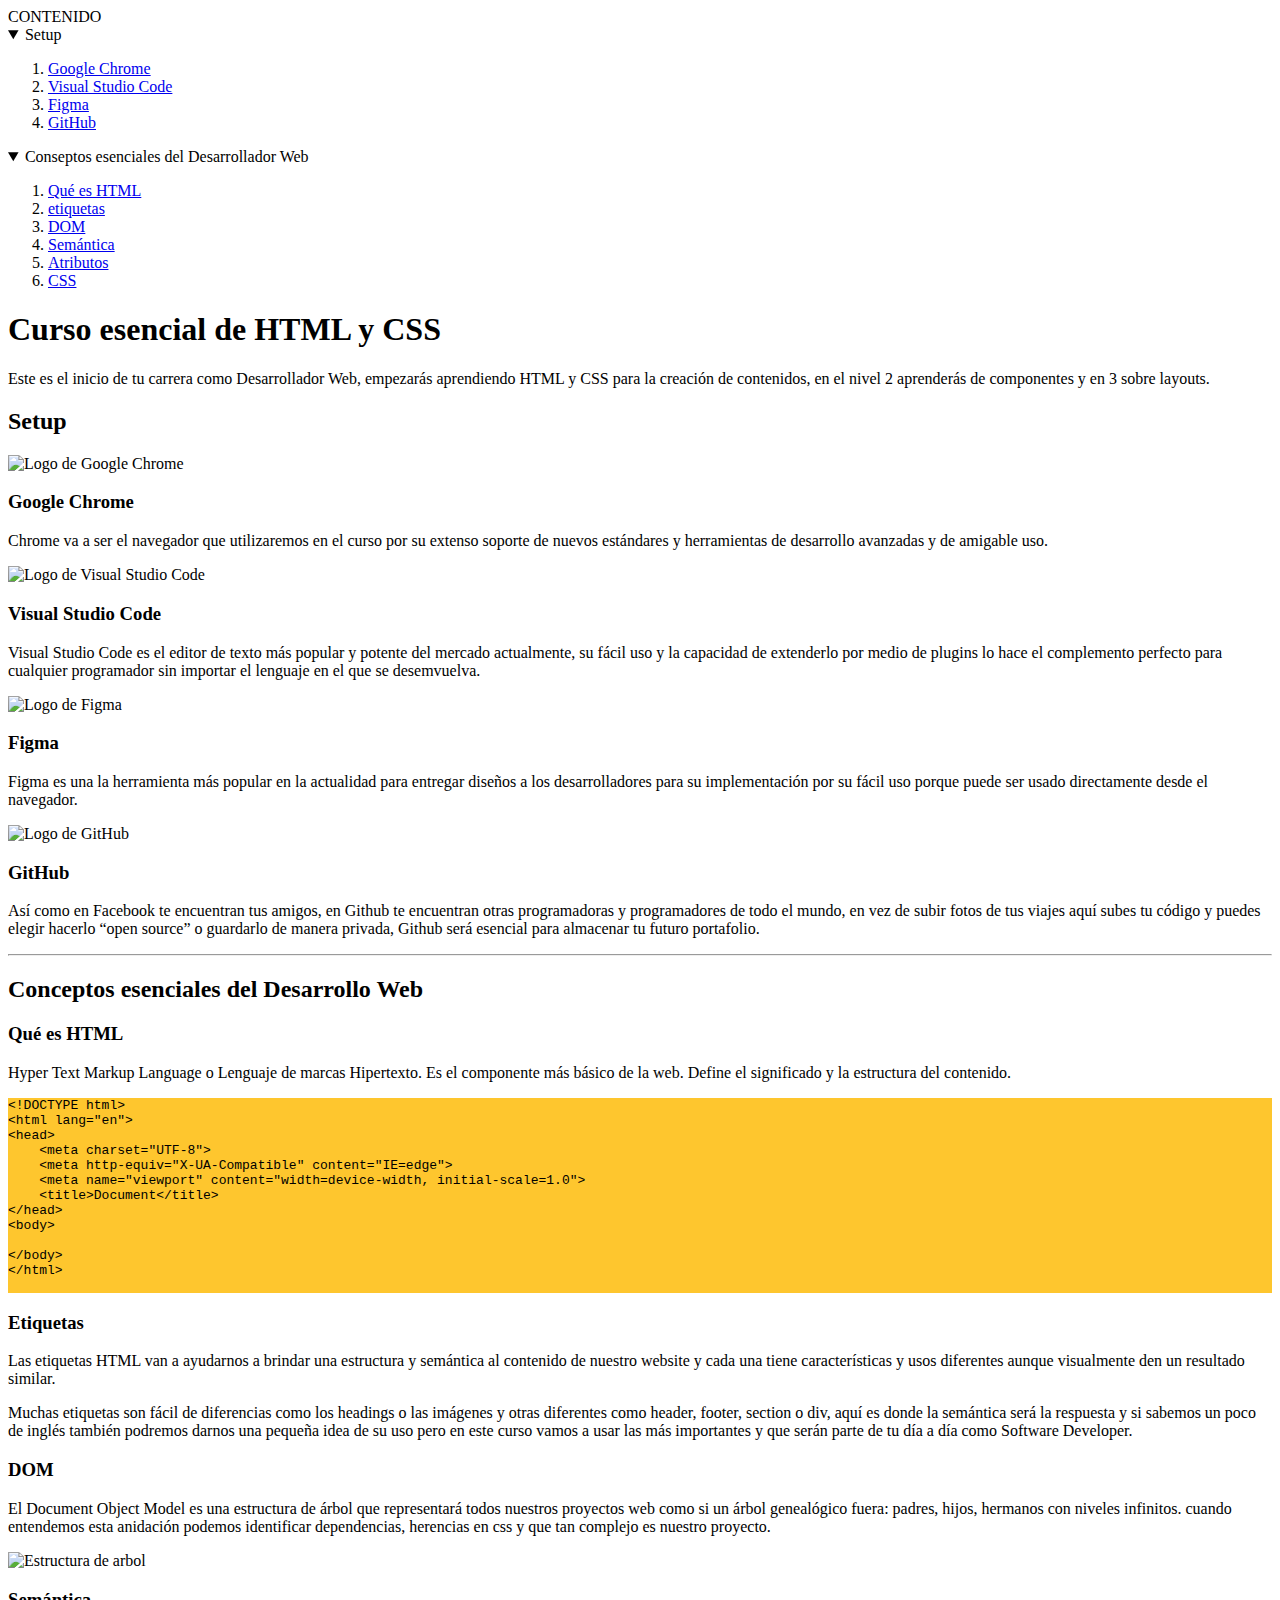
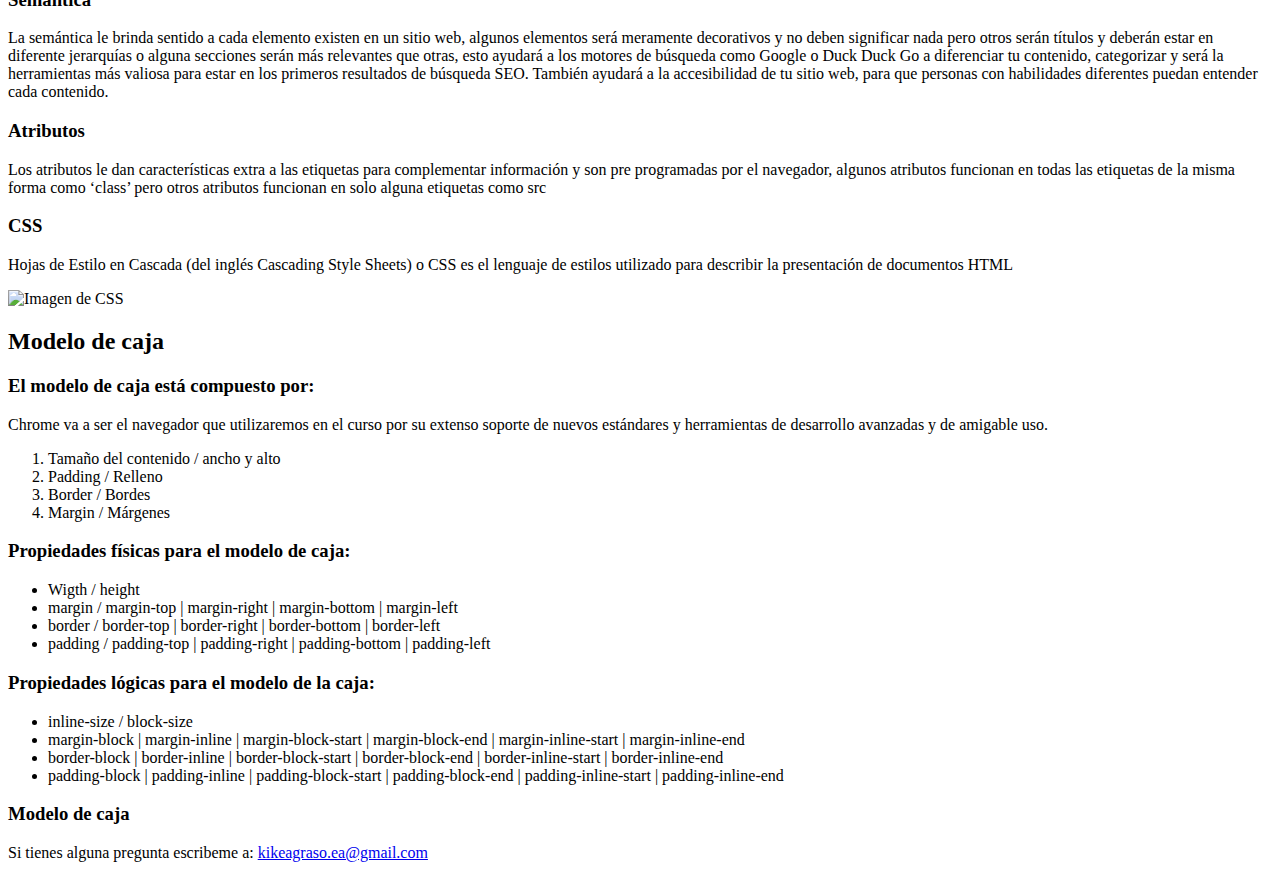
==== index.html @ dd9291ef "Add files via upload" ====
<!DOCTYPE html>
<html lang="es">
<head>
    <meta charset="UTF-8">
    <meta http-equiv="X-UA-Compatible" content="IE=edge">
    <meta name="viewport" content="width=device-width, initial-scale=1.0">
    <link rel="stylesheet" href="./css/styles.css">
    <title>Date con furia</title>
</head>
<body>
    <header>
        
        <nav>
            CONTENIDO
            <details open>
                <summary>
                    Setup   
                </summary>
                    <ol>
                        <li>
                        <a href="#google-chrome">
                            Google Chrome
                        </a>
                        </li>
                        <li>
                            <a href="#vsc"> 
                                Visual Studio Code
                            </a>
                        </li>
                        <li>
                            <a href="#figma"> 
                                Figma
                            </a>
                        </li>
                        <li>
                            <a href="#gh">
                                GitHub    
                            </a>    
                        </li>
                    </ol>
            </details>
        <nav>
        <nav>
            <details open>
                <summary>
                Conseptos esenciales del Desarrollador Web
                </summary>
                    <ol>
                        <li>
                            <a href="#html">
                            Qué es HTML
                            </a>
                        </li>
                        <li>
                            <a href="#et">
                                etiquetas
                            </a>
                        </li>
                        <li>
                            <a href="#dom">
                            DOM
                            </a>
                        </li>
                        <li>
                            <a href="#sm">
                                Semántica
                            </a>
                        </li>
                        <li>
                            <a href="#at">
                                Atributos
                            </a>
                        </li>
                        <li>
                            <a href="#css">
                                CSS
                            </a>
                        </li>
                    </ol>
            </details>
        </nav>
    </header>
    <h1>
       Curso esencial de HTML y CSS
    </h1>
    <p>
       Este es el inicio de tu carrera como Desarrollador Web, empezarás aprendiendo HTML y CSS para la creación de contenidos, en el nivel 2 aprenderás de componentes y en 3 sobre layouts.
    </p>
        <h2>Setup</h2>
            <img src="imagen/google-chrome.png" alt="Logo de Google Chrome">
            <h3 id="google-chrome">Google Chrome</h3>
                <p>Chrome va a ser el navegador que utilizaremos en el curso por su extenso soporte de nuevos estándares y herramientas de desarrollo avanzadas y de amigable uso.</p>
            <img src="imagen/vsc.png" alt="Logo de Visual Studio Code">
            <h3 id="vsc">Visual Studio Code</h3>
                <p>Visual Studio Code es el editor de texto más popular y potente del mercado actualmente, su fácil uso y la capacidad de extenderlo por medio de plugins lo hace el complemento perfecto para cualquier programador sin importar el lenguaje en el que se desemvuelva.</p>
            <img src="imagen/figma.png" alt="Logo de Figma">
            <h3 id="figma">Figma</h3>
                <p>Figma es una la herramienta más popular en la actualidad para entregar diseños a los desarrolladores para su implementación por su fácil uso porque puede ser usado directamente desde el navegador.</p>
            <img src="imagen/github.png" alt="Logo de GitHub">
            <h3 id="gh">GitHub</h3>
                <p>Así como en Facebook te encuentran tus amigos, en Github te encuentran otras programadoras y programadores de todo el mundo, en vez de subir fotos de tus viajes aquí subes tu código y puedes elegir hacerlo “open source” o guardarlo de manera privada, Github será esencial para almacenar tu futuro portafolio.</p>
<hr>
        <h2>Conceptos esenciales del Desarrollo Web</h2>
            <h3 id="html">Qué es HTML</h3>
                <p>Hyper Text Markup Language o Lenguaje de marcas Hipertexto. Es el componente más básico de la web. Define el significado y la estructura del contenido. </p>
                    <pre style="background-color: #FEC62E ;">
&lt;!DOCTYPE html&gt;
&lt;html lang=&quot;en&quot;&gt;
&lt;head&gt;
    &lt;meta charset=&quot;UTF-8&quot;&gt;
    &lt;meta http-equiv=&quot;X-UA-Compatible&quot; content=&quot;IE=edge&quot;&gt;
    &lt;meta name=&quot;viewport&quot; content=&quot;width=device-width, initial-scale=1.0&quot;&gt;
    &lt;title&gt;Document&lt;/title&gt;
&lt;/head&gt;
&lt;body&gt;
                            
&lt;/body&gt;
&lt;/html&gt;
                    </pre>            
            <h3 id="et">Etiquetas</h3>
                <p>Las etiquetas HTML van a ayudarnos a brindar una estructura y semántica al contenido de nuestro website y cada una tiene características y usos diferentes aunque visualmente den un resultado similar.</p>
                <p>Muchas etiquetas son fácil de diferencias como los headings o las imágenes y otras diferentes como header, footer, section o div, aquí es donde la semántica será la respuesta y si sabemos un poco de inglés también podremos darnos una pequeña idea de su uso pero en este curso vamos a usar las más importantes y que serán parte de tu día a día como Software Developer.</p>
            <h3 id="dom">DOM</h3>
                <p>El Document Object Model es una estructura de árbol que representará todos nuestros proyectos web como si un árbol genealógico fuera: padres, hijos, hermanos con niveles infinitos. cuando entendemos esta anidación podemos identificar dependencias, herencias en css y que tan complejo es nuestro proyecto.</p>
            <img src="imagen/dom.png" alt="Estructura de arbol">
            <h3 id="sm">Semántica</h3>
              <p>La semántica le brinda sentido a cada elemento existen en un sitio web, algunos elementos será meramente decorativos y no deben significar nada pero otros serán títulos y deberán estar en diferente jerarquías o alguna secciones serán más relevantes que otras, esto ayudará a los motores de búsqueda como Google o Duck Duck Go a diferenciar tu contenido, categorizar y será la herramientas más valiosa para estar en los primeros resultados de búsqueda SEO. También ayudará a la accesibilidad de tu sitio web, para que personas con habilidades diferentes puedan entender cada contenido.</p>
            <h3 id="at">Atributos</h3>
                <p>Los atributos le dan características extra a las etiquetas para complementar información y son pre programadas por el navegador, algunos atributos funcionan en todas las etiquetas de la misma forma como ‘class’ pero otros atributos funcionan en solo alguna etiquetas como src</p>
            <h3 id="css">CSS</h3>
                <p>Hojas de Estilo en Cascada (del inglés Cascading Style Sheets) o CSS es el lenguaje de estilos utilizado para describir la presentación de documentos HTML</p>
            <img src="imagen/css.png" alt="Imagen de CSS">
        <h2>Modelo de caja</h2>
            <h3>El modelo de caja está compuesto por:</h3>
                <p>Chrome va a ser el navegador que utilizaremos en el curso por su extenso soporte de nuevos estándares y herramientas de desarrollo avanzadas y de amigable uso.</p>
                    <ol>
                        <li>Tamaño del contenido / ancho y alto</li>
                        <li>Padding / Relleno</li>
                        <li>Border / Bordes</li>
                        <li>Margin / Márgenes</li>
                    </ol>
            <h3>Propiedades físicas para el modelo de caja:</h3>
                    <ul>
                        <li>Wigth / height</li>
                        <li>margin / margin-top | margin-right | margin-bottom | margin-left</li>
                        <li>border / border-top | border-right | border-bottom | border-left</li>
                        <li>padding / padding-top | padding-right | padding-bottom | padding-left</li>
                    </ul>
            <h3>Propiedades lógicas para el modelo de la caja:</h3>
                    <ul>
                        <li>inline-size / block-size</li>
                        <li>margin-block | margin-inline | margin-block-start | margin-block-end | margin-inline-start | margin-inline-end</li>
                        <li>border-block | border-inline | border-block-start | border-block-end | border-inline-start | border-inline-end</li>
                        <li>padding-block | padding-inline | padding-block-start | padding-block-end | padding-inline-start | padding-inline-end</li>
                    </ul>
            <h3>Modelo de caja</h3>
                <p>
                    Si tienes alguna pregunta escribeme a: 
                    <a href="mailto:kikeagraso.ea@gmail.com"> kikeagraso.ea@gmail.com</a>
                </p>
</body>
</html>
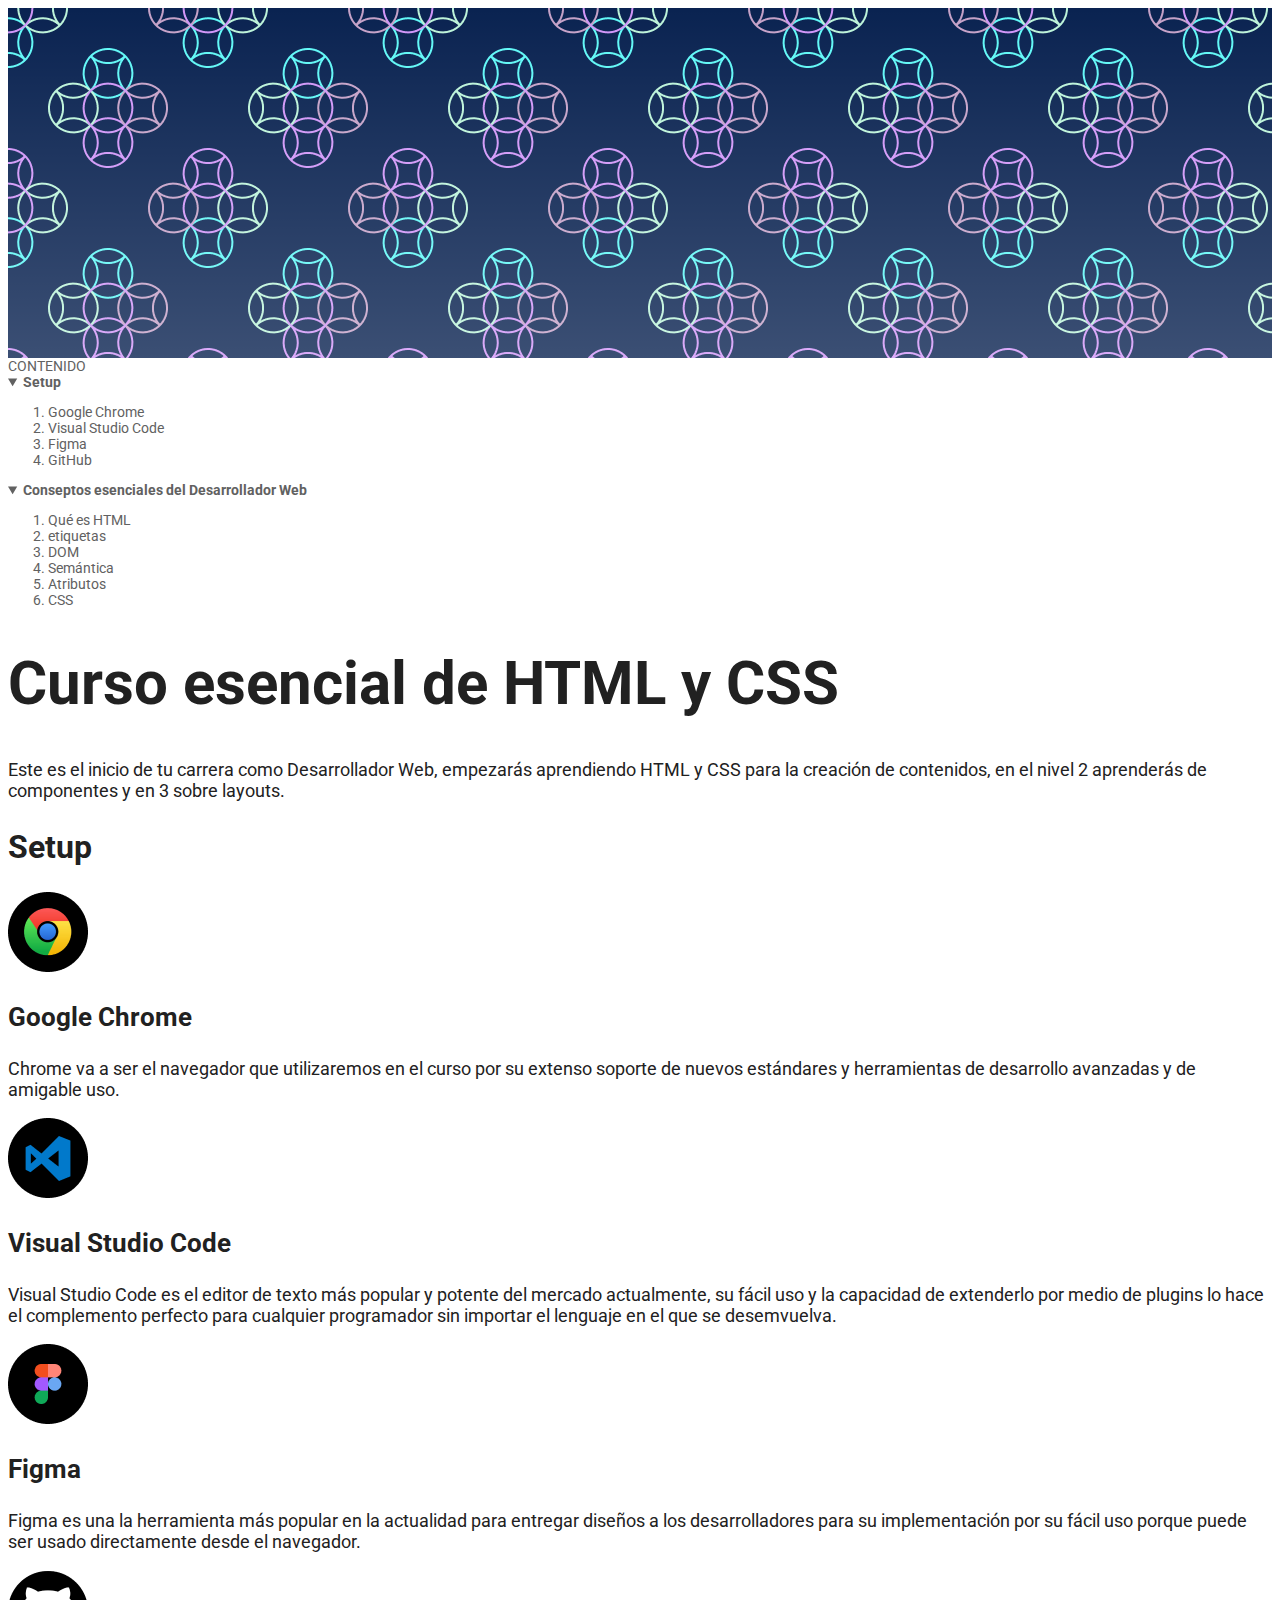
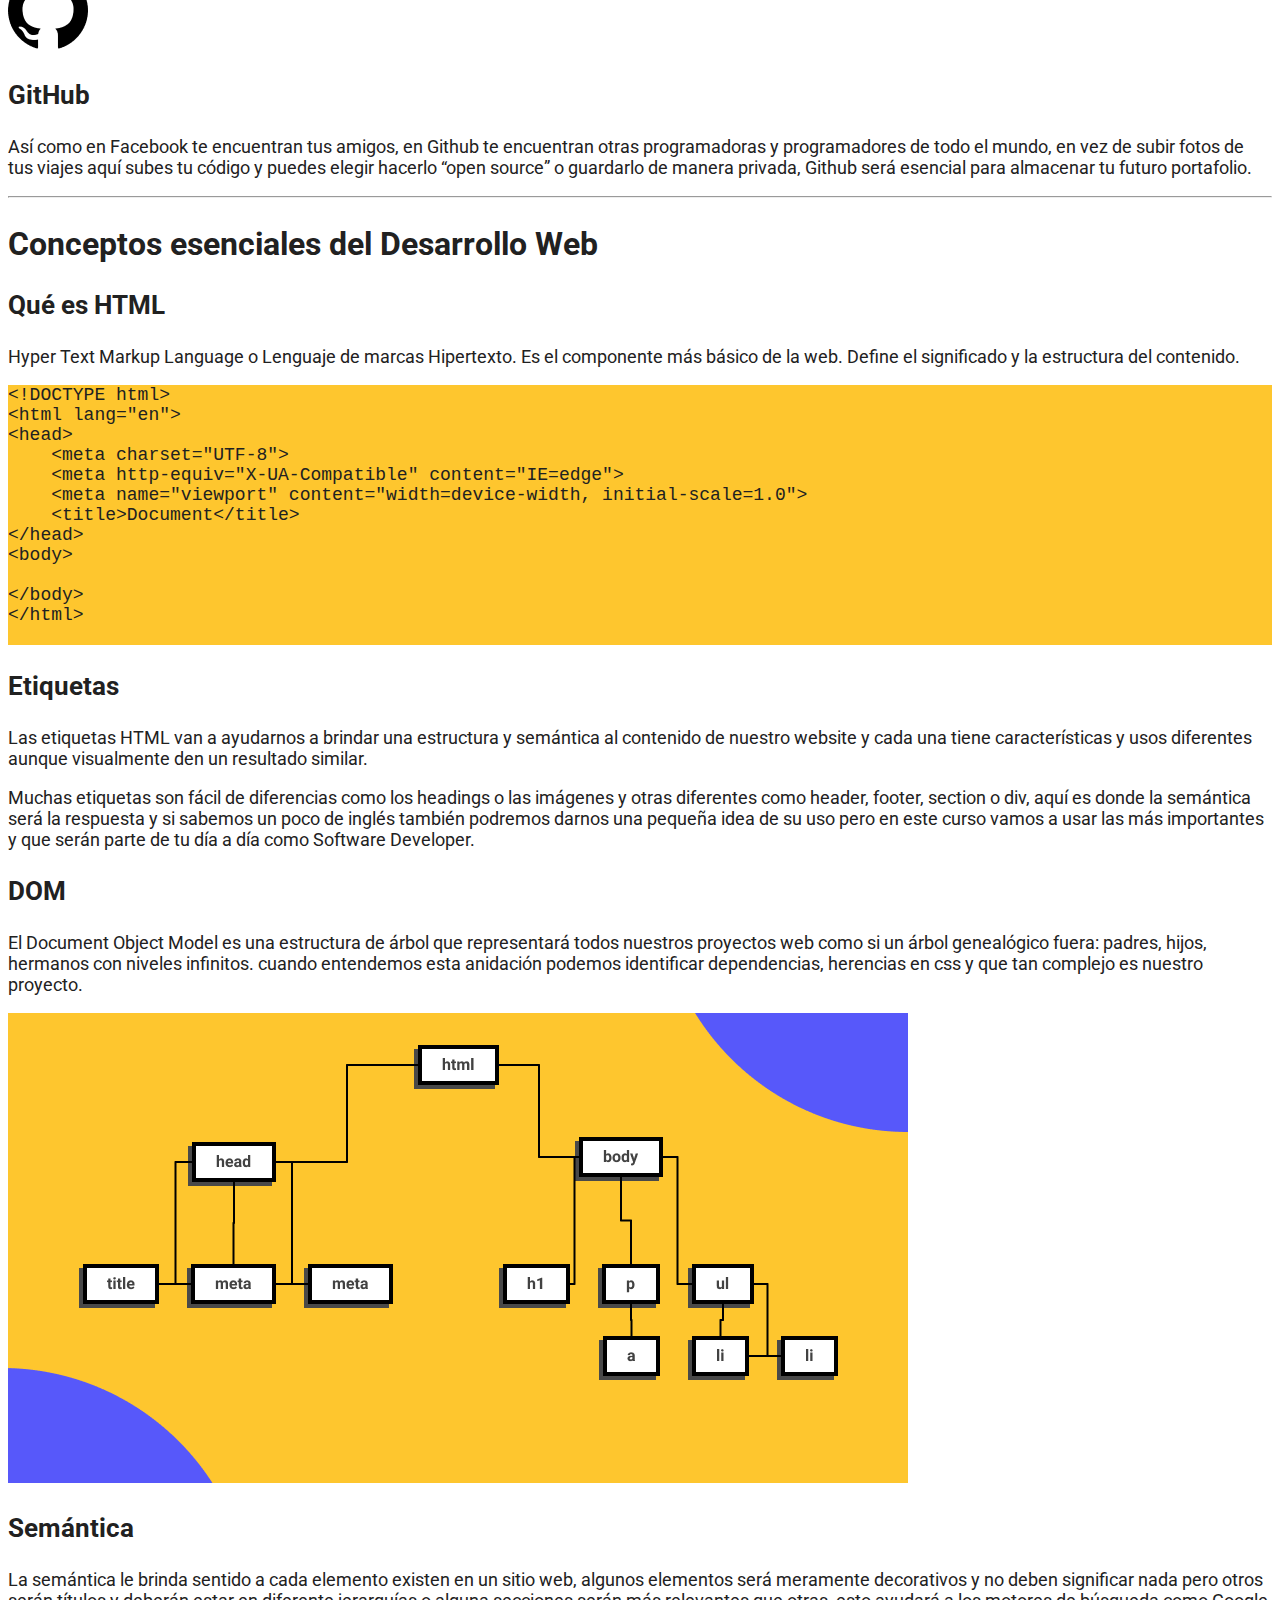
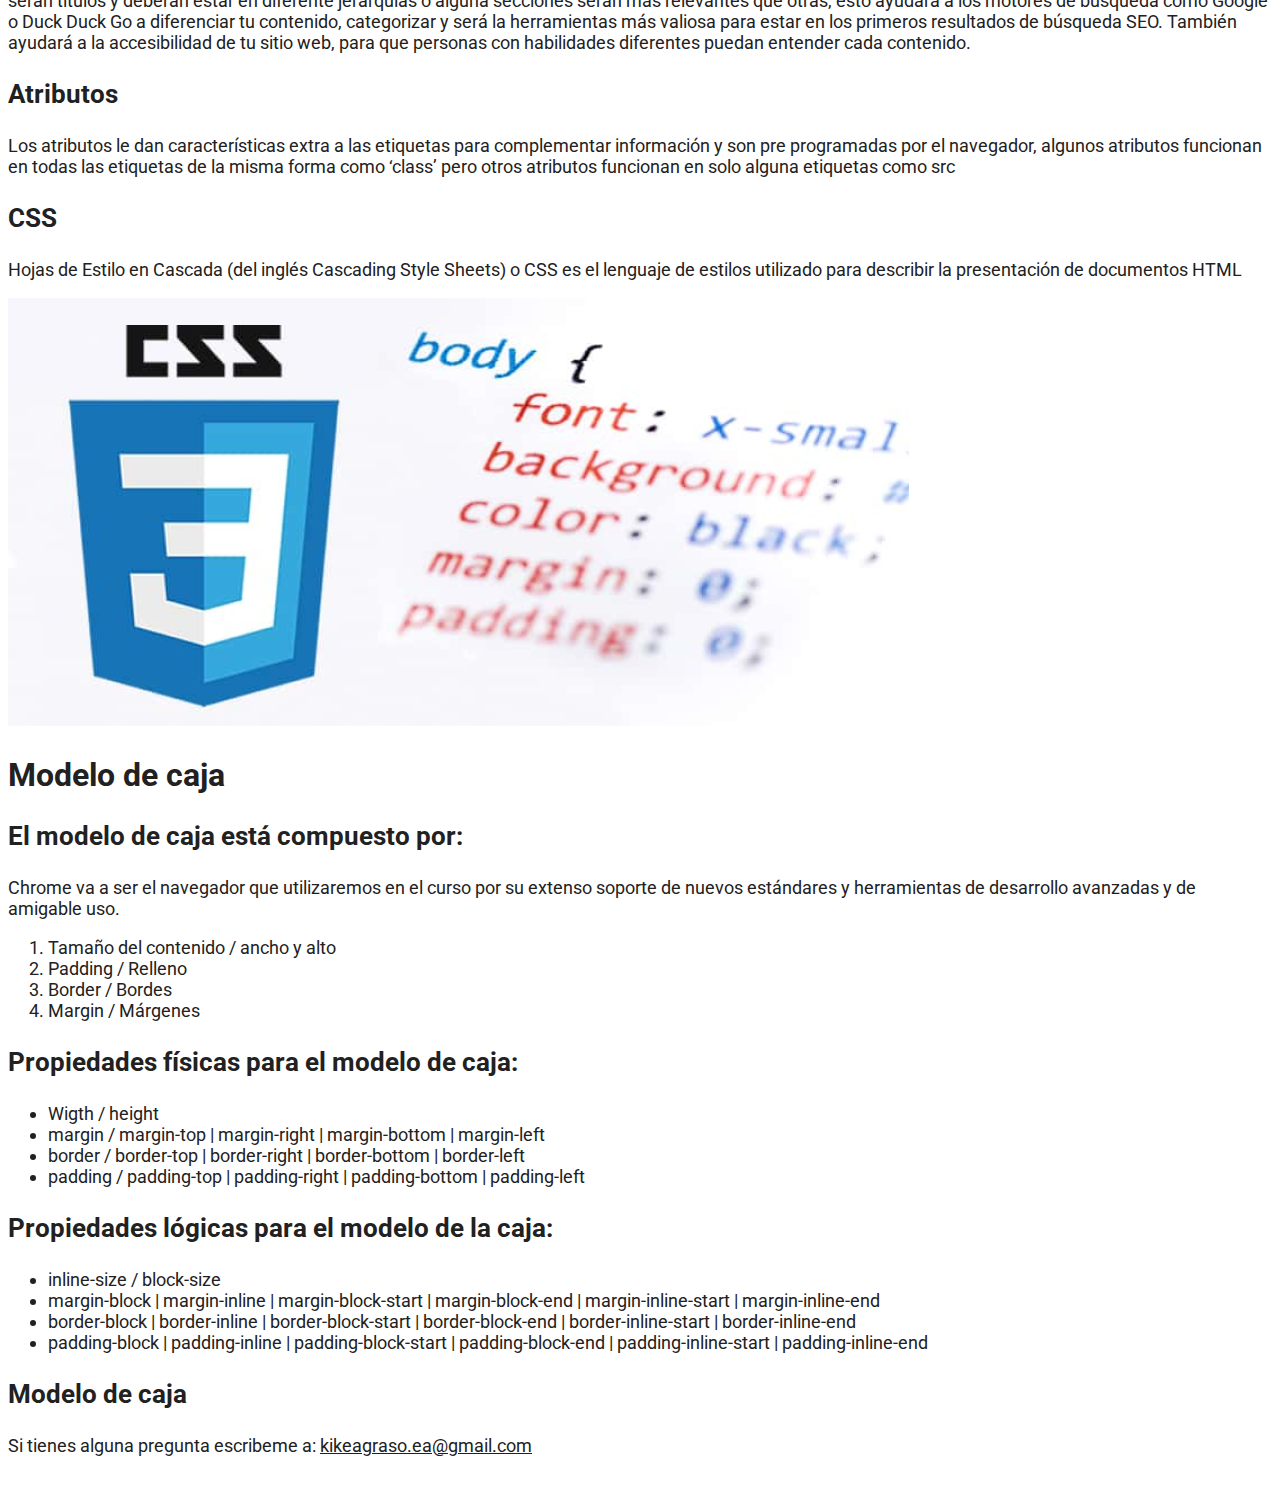
==== commit b8e1097f: "Add files via upload" ====
--- a/index.html
+++ b/index.html
@@ -5,9 +5,13 @@
     <meta http-equiv="X-UA-Compatible" content="IE=edge">
     <meta name="viewport" content="width=device-width, initial-scale=1.0">
     <link rel="stylesheet" href="./css/styles.css">
+    <link rel="preconnect" href="https://fonts.googleapis.com">
+<link rel="preconnect" href="https://fonts.gstatic.com" crossorigin>
+<link href="https://fonts.googleapis.com/css2?family=Roboto:ital,wght@0,400;0,700;1,400;1,700&display=swap" rel="stylesheet">
     <title>Date con furia</title>
 </head>
 <body>
+    <div class="hero"></div>
     <header>
         
         <nav>
--- a/css/styles.css
+++ b/css/styles.css
@@ -0,0 +1,71 @@
+@font-face {
+    font-family: charter;
+    src: url("../charter/charter/otf/Charter\ Regular.otf");
+    font-style: normal;
+    font-weight: 400;
+}
+@font-face {
+    font-family: charter;
+    src: url("../charter/charter/otf/Charter\ Italic.otf");
+    font-style: italic;
+    font-weight: 400;
+}
+@font-face {
+    font-family: charter;
+    src: url("../charter/charter/otf/Charter\ Bold.otf");
+    font-style: normal;
+    font-weight: bold;
+}
+@font-face {
+    font-family: charter;
+    src: url("../charter/charter/otf/Charter\ Bold\ Italic.otf");
+    font-style: italic;
+    font-weight: bold;
+}
+
+:root{
+    font-size: 18px;
+    --black-gray: #212121;
+    --gray20: #212429;
+    --gray: #616161;
+}
+
+body{
+    color: var(--black-gray);
+    font-family: 'Roboto', sans-serif;
+
+    /* font-family: charter; */
+}
+a{
+    color: var(--black-gray);
+}
+header {
+    font-size: 14px;
+    color: var(--gray);
+}
+header a{
+color: var(--gray);
+text-decoration: none;
+}
+header a:hover{
+    color: var(--black-gray);
+}
+nav details summary{
+    font-weight: bold;
+}
+h1 {
+    font-size: 60px; 
+    /* font-size: 3.75em; */
+}
+h2{
+    font-size: 32px;
+    /* font-size: 2em; */
+}
+h3{
+    font-size: 26px;
+    /* font-size: 1.5em; */
+}
+.hero {
+    background-image: linear-gradient(to top, rgba(255, 255, 255, .2), transparent), url("../imagen/patron.png");
+    height: 350px;
+}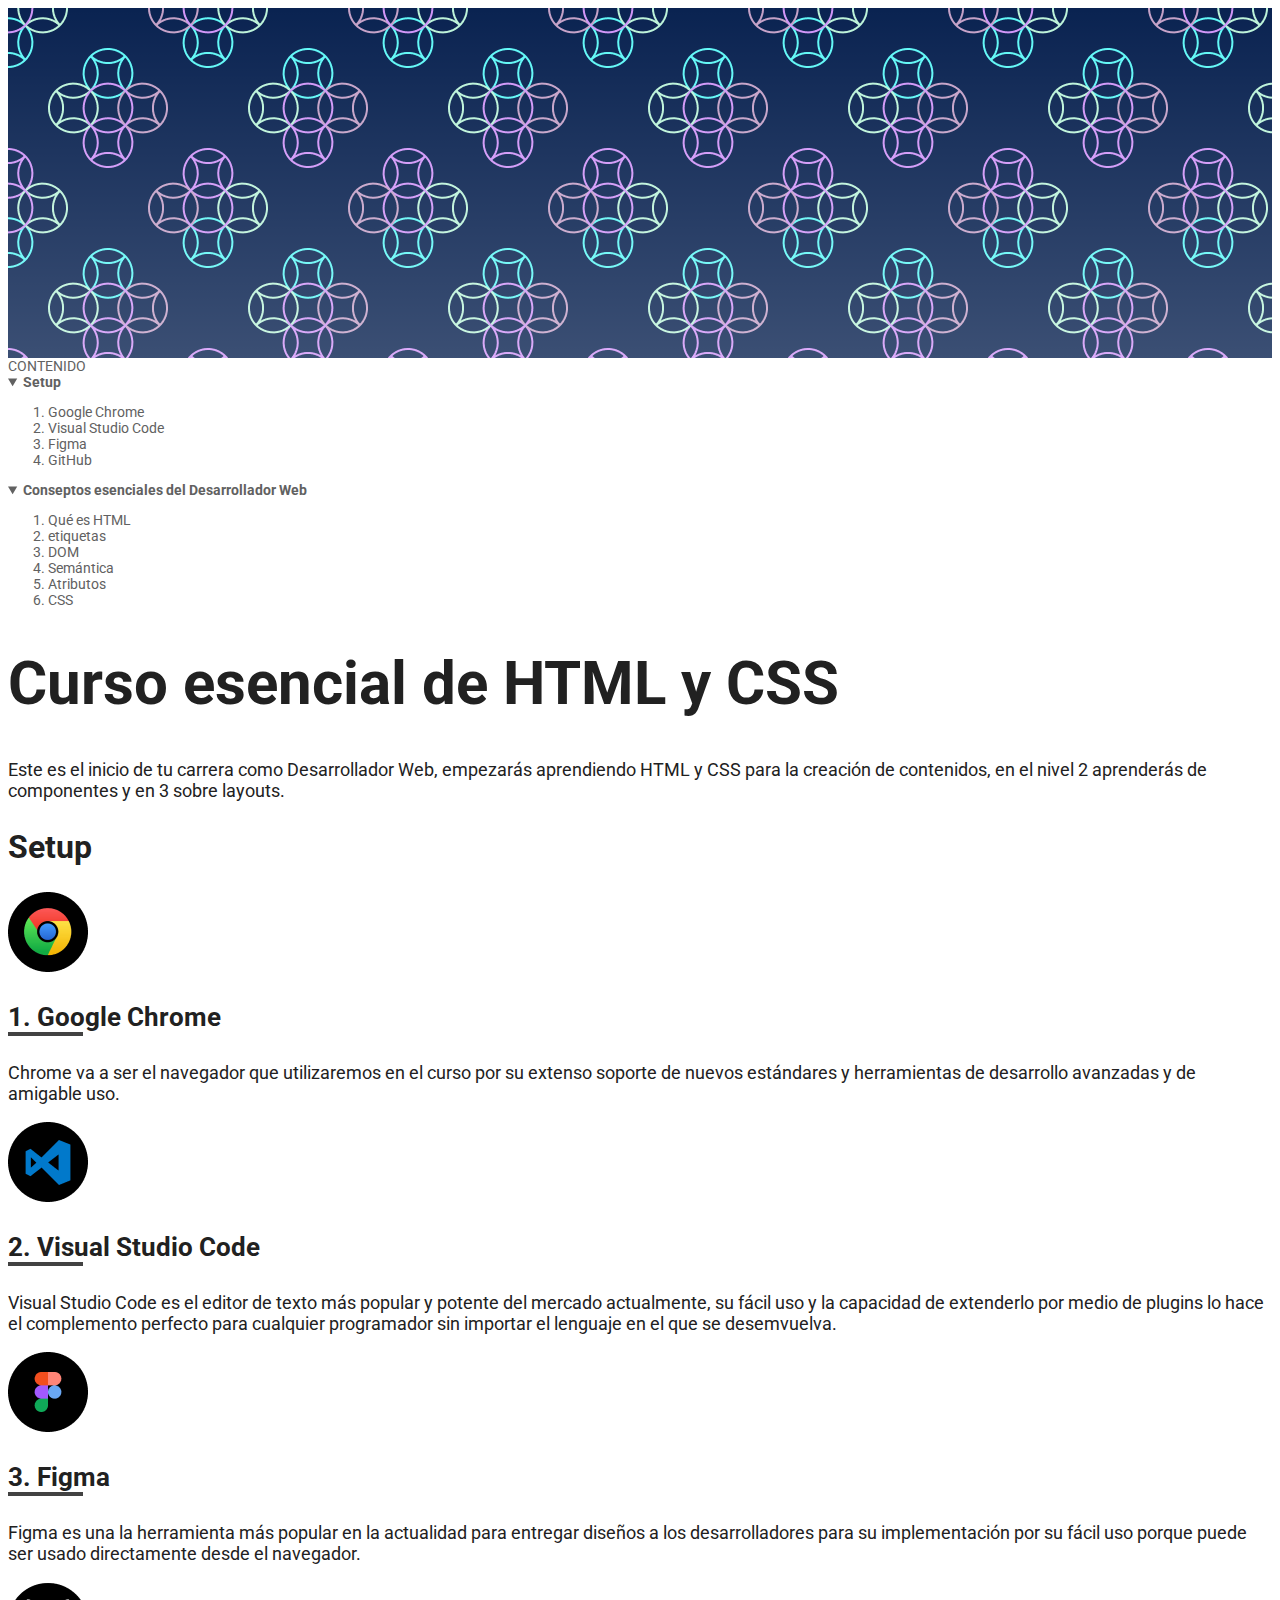
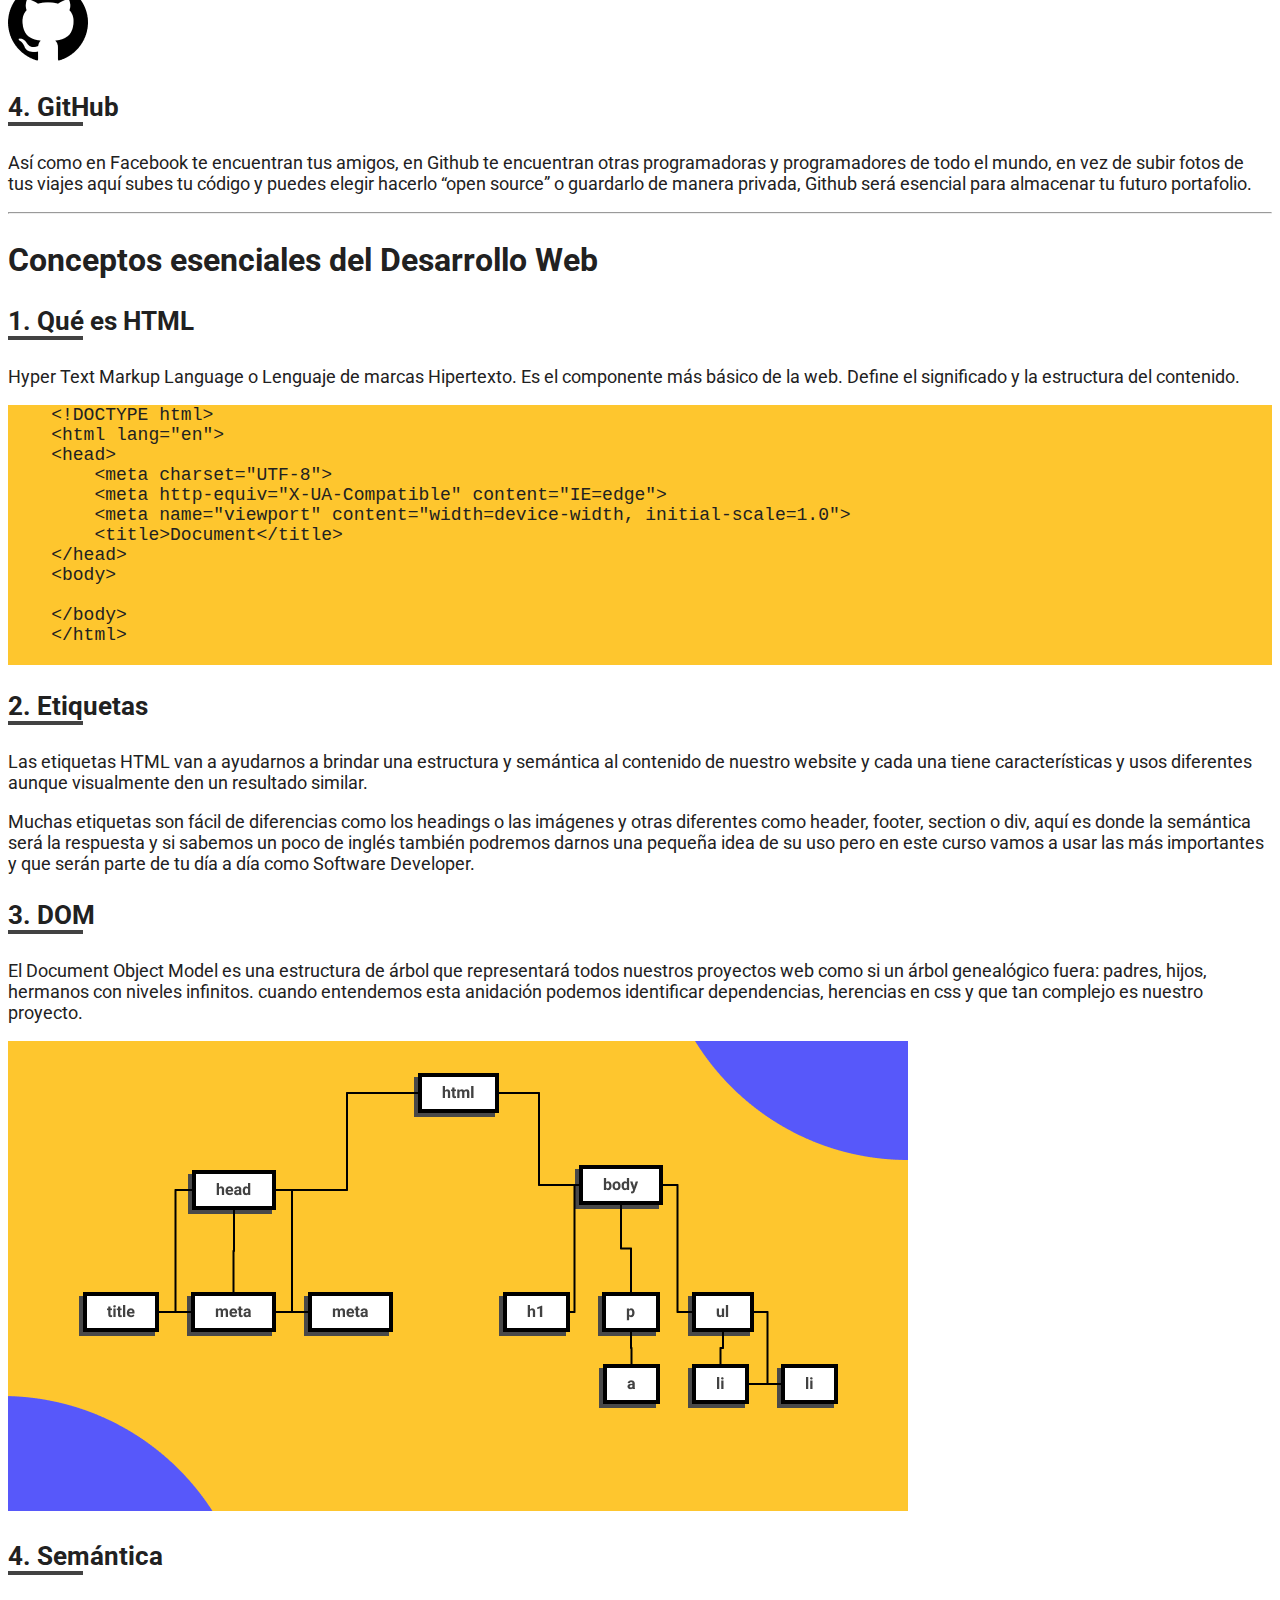
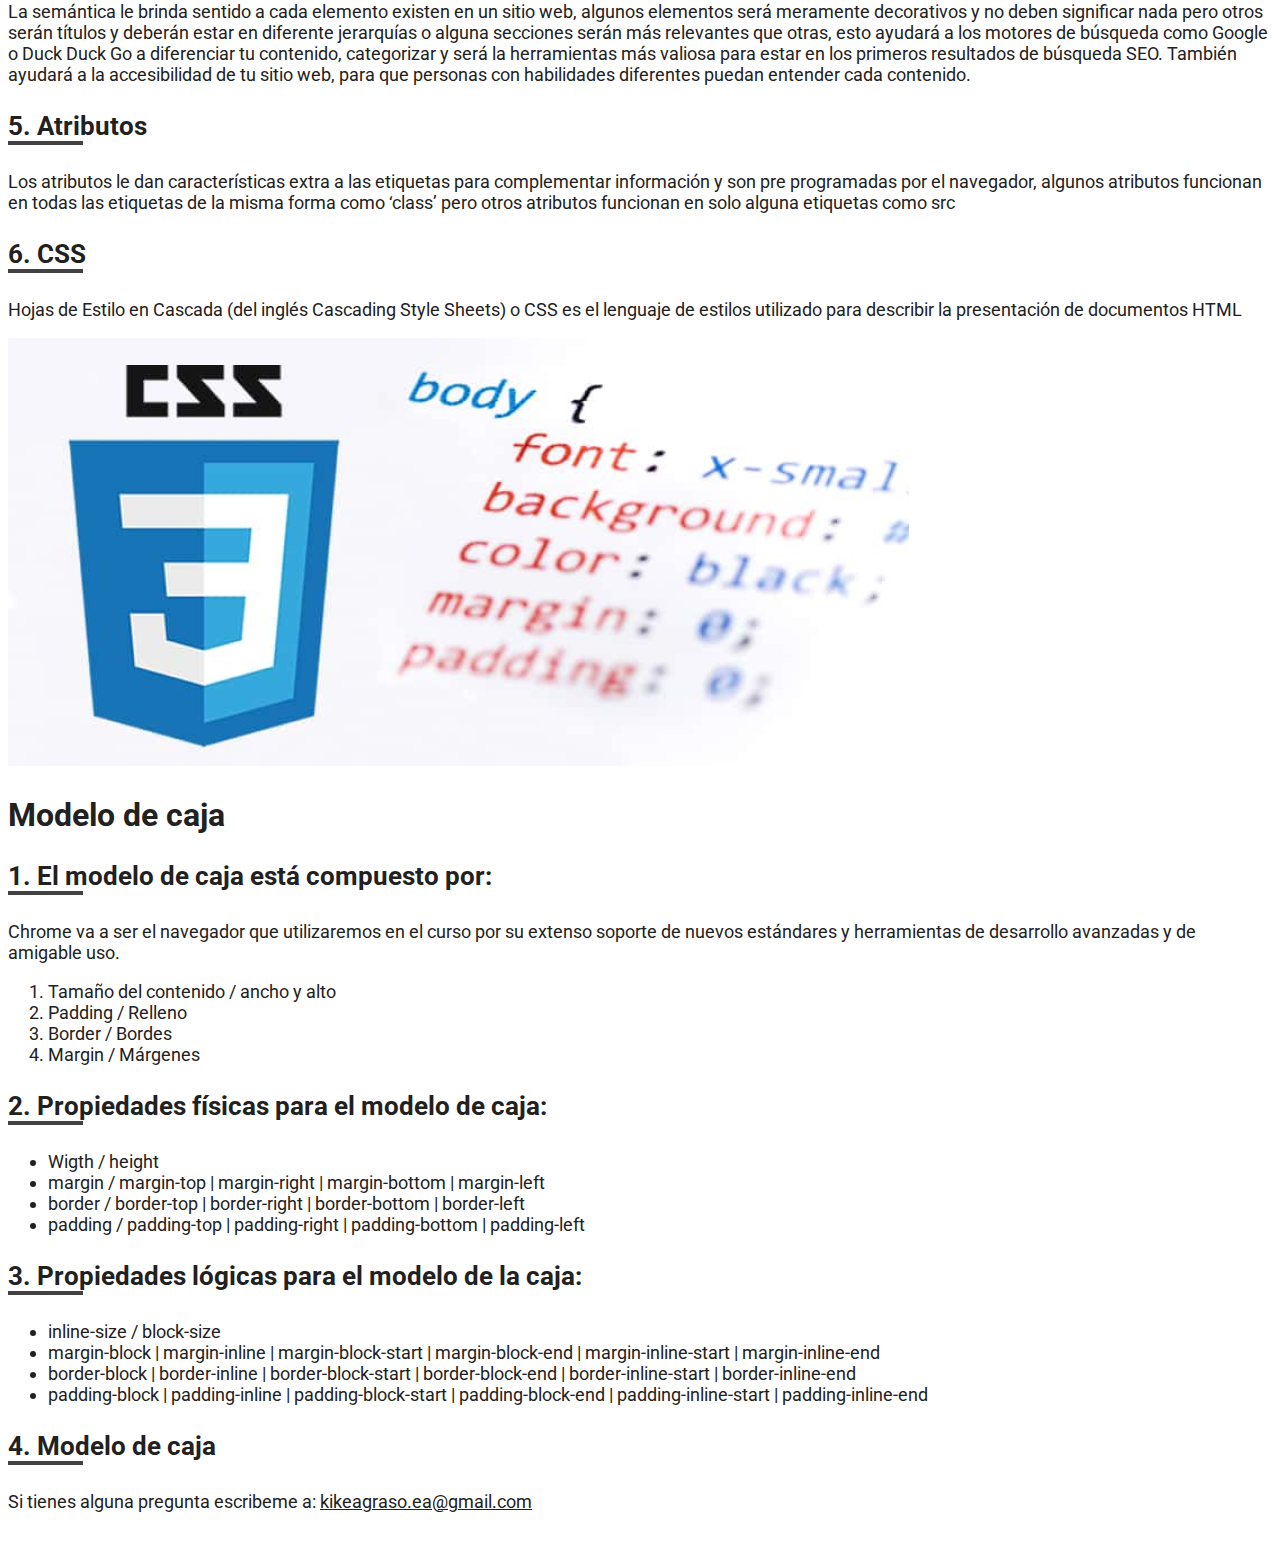
==== commit 9553a1c6: "Pseudo elementos y contadores" ====
--- a/index.html
+++ b/index.html
@@ -84,83 +84,91 @@
             </details>
         </nav>
     </header>
-    <h1>
-       Curso esencial de HTML y CSS
-    </h1>
-    <p>
-       Este es el inicio de tu carrera como Desarrollador Web, empezarás aprendiendo HTML y CSS para la creación de contenidos, en el nivel 2 aprenderás de componentes y en 3 sobre layouts.
-    </p>
-        <h2>Setup</h2>
-            <img src="imagen/google-chrome.png" alt="Logo de Google Chrome">
-            <h3 id="google-chrome">Google Chrome</h3>
-                <p>Chrome va a ser el navegador que utilizaremos en el curso por su extenso soporte de nuevos estándares y herramientas de desarrollo avanzadas y de amigable uso.</p>
-            <img src="imagen/vsc.png" alt="Logo de Visual Studio Code">
-            <h3 id="vsc">Visual Studio Code</h3>
-                <p>Visual Studio Code es el editor de texto más popular y potente del mercado actualmente, su fácil uso y la capacidad de extenderlo por medio de plugins lo hace el complemento perfecto para cualquier programador sin importar el lenguaje en el que se desemvuelva.</p>
-            <img src="imagen/figma.png" alt="Logo de Figma">
-            <h3 id="figma">Figma</h3>
-                <p>Figma es una la herramienta más popular en la actualidad para entregar diseños a los desarrolladores para su implementación por su fácil uso porque puede ser usado directamente desde el navegador.</p>
-            <img src="imagen/github.png" alt="Logo de GitHub">
-            <h3 id="gh">GitHub</h3>
-                <p>Así como en Facebook te encuentran tus amigos, en Github te encuentran otras programadoras y programadores de todo el mundo, en vez de subir fotos de tus viajes aquí subes tu código y puedes elegir hacerlo “open source” o guardarlo de manera privada, Github será esencial para almacenar tu futuro portafolio.</p>
-<hr>
-        <h2>Conceptos esenciales del Desarrollo Web</h2>
-            <h3 id="html">Qué es HTML</h3>
-                <p>Hyper Text Markup Language o Lenguaje de marcas Hipertexto. Es el componente más básico de la web. Define el significado y la estructura del contenido. </p>
-                    <pre style="background-color: #FEC62E ;">
-&lt;!DOCTYPE html&gt;
-&lt;html lang=&quot;en&quot;&gt;
-&lt;head&gt;
-    &lt;meta charset=&quot;UTF-8&quot;&gt;
-    &lt;meta http-equiv=&quot;X-UA-Compatible&quot; content=&quot;IE=edge&quot;&gt;
-    &lt;meta name=&quot;viewport&quot; content=&quot;width=device-width, initial-scale=1.0&quot;&gt;
-    &lt;title&gt;Document&lt;/title&gt;
-&lt;/head&gt;
-&lt;body&gt;
-                            
-&lt;/body&gt;
-&lt;/html&gt;
-                    </pre>            
-            <h3 id="et">Etiquetas</h3>
-                <p>Las etiquetas HTML van a ayudarnos a brindar una estructura y semántica al contenido de nuestro website y cada una tiene características y usos diferentes aunque visualmente den un resultado similar.</p>
-                <p>Muchas etiquetas son fácil de diferencias como los headings o las imágenes y otras diferentes como header, footer, section o div, aquí es donde la semántica será la respuesta y si sabemos un poco de inglés también podremos darnos una pequeña idea de su uso pero en este curso vamos a usar las más importantes y que serán parte de tu día a día como Software Developer.</p>
-            <h3 id="dom">DOM</h3>
-                <p>El Document Object Model es una estructura de árbol que representará todos nuestros proyectos web como si un árbol genealógico fuera: padres, hijos, hermanos con niveles infinitos. cuando entendemos esta anidación podemos identificar dependencias, herencias en css y que tan complejo es nuestro proyecto.</p>
-            <img src="imagen/dom.png" alt="Estructura de arbol">
-            <h3 id="sm">Semántica</h3>
-              <p>La semántica le brinda sentido a cada elemento existen en un sitio web, algunos elementos será meramente decorativos y no deben significar nada pero otros serán títulos y deberán estar en diferente jerarquías o alguna secciones serán más relevantes que otras, esto ayudará a los motores de búsqueda como Google o Duck Duck Go a diferenciar tu contenido, categorizar y será la herramientas más valiosa para estar en los primeros resultados de búsqueda SEO. También ayudará a la accesibilidad de tu sitio web, para que personas con habilidades diferentes puedan entender cada contenido.</p>
-            <h3 id="at">Atributos</h3>
-                <p>Los atributos le dan características extra a las etiquetas para complementar información y son pre programadas por el navegador, algunos atributos funcionan en todas las etiquetas de la misma forma como ‘class’ pero otros atributos funcionan en solo alguna etiquetas como src</p>
-            <h3 id="css">CSS</h3>
-                <p>Hojas de Estilo en Cascada (del inglés Cascading Style Sheets) o CSS es el lenguaje de estilos utilizado para describir la presentación de documentos HTML</p>
-            <img src="imagen/css.png" alt="Imagen de CSS">
-        <h2>Modelo de caja</h2>
-            <h3>El modelo de caja está compuesto por:</h3>
-                <p>Chrome va a ser el navegador que utilizaremos en el curso por su extenso soporte de nuevos estándares y herramientas de desarrollo avanzadas y de amigable uso.</p>
-                    <ol>
-                        <li>Tamaño del contenido / ancho y alto</li>
-                        <li>Padding / Relleno</li>
-                        <li>Border / Bordes</li>
-                        <li>Margin / Márgenes</li>
-                    </ol>
-            <h3>Propiedades físicas para el modelo de caja:</h3>
-                    <ul>
-                        <li>Wigth / height</li>
-                        <li>margin / margin-top | margin-right | margin-bottom | margin-left</li>
-                        <li>border / border-top | border-right | border-bottom | border-left</li>
-                        <li>padding / padding-top | padding-right | padding-bottom | padding-left</li>
-                    </ul>
-            <h3>Propiedades lógicas para el modelo de la caja:</h3>
-                    <ul>
-                        <li>inline-size / block-size</li>
-                        <li>margin-block | margin-inline | margin-block-start | margin-block-end | margin-inline-start | margin-inline-end</li>
-                        <li>border-block | border-inline | border-block-start | border-block-end | border-inline-start | border-inline-end</li>
-                        <li>padding-block | padding-inline | padding-block-start | padding-block-end | padding-inline-start | padding-inline-end</li>
-                    </ul>
-            <h3>Modelo de caja</h3>
-                <p>
-                    Si tienes alguna pregunta escribeme a: 
-                    <a href="mailto:kikeagraso.ea@gmail.com"> kikeagraso.ea@gmail.com</a>
-                </p>
+    <main>
+        <h1>
+           Curso esencial de HTML y CSS
+        </h1>
+        <p>
+           Este es el inicio de tu carrera como Desarrollador Web, empezarás aprendiendo HTML y CSS para la creación de contenidos, en el nivel 2 aprenderás de componentes y en 3 sobre layouts.
+        </p>
+        <section class="section-content">
+            <h2>Setup</h2>
+                <img src="imagen/google-chrome.png" alt="Logo de Google Chrome">
+                <h3 id="google-chrome">Google Chrome</h3>
+                    <p>Chrome va a ser el navegador que utilizaremos en el curso por su extenso soporte de nuevos estándares y herramientas de desarrollo avanzadas y de amigable uso.</p>
+                <img src="imagen/vsc.png" alt="Logo de Visual Studio Code">
+                <h3 id="vsc">Visual Studio Code</h3>
+                    <p>Visual Studio Code es el editor de texto más popular y potente del mercado actualmente, su fácil uso y la capacidad de extenderlo por medio de plugins lo hace el complemento perfecto para cualquier programador sin importar el lenguaje en el que se desemvuelva.</p>
+                <img src="imagen/figma.png" alt="Logo de Figma">
+                <h3 id="figma">Figma</h3>
+                    <p>Figma es una la herramienta más popular en la actualidad para entregar diseños a los desarrolladores para su implementación por su fácil uso porque puede ser usado directamente desde el navegador.</p>
+                <img src="imagen/github.png" alt="Logo de GitHub">
+                <h3 id="gh">GitHub</h3>
+                    <p>Así como en Facebook te encuentran tus amigos, en Github te encuentran otras programadoras y programadores de todo el mundo, en vez de subir fotos de tus viajes aquí subes tu código y puedes elegir hacerlo “open source” o guardarlo de manera privada, Github será esencial para almacenar tu futuro portafolio.</p>
+        </section>
+    <hr>
+        <section class="section-content">
+            <h2>Conceptos esenciales del Desarrollo Web</h2>
+                <h3 id="html">Qué es HTML</h3>
+                    <p>Hyper Text Markup Language o Lenguaje de marcas Hipertexto. Es el componente más básico de la web. Define el significado y la estructura del contenido. </p>
+                        <pre style="background-color: #FEC62E ;">
+    &lt;!DOCTYPE html&gt;
+    &lt;html lang=&quot;en&quot;&gt;
+    &lt;head&gt;
+        &lt;meta charset=&quot;UTF-8&quot;&gt;
+        &lt;meta http-equiv=&quot;X-UA-Compatible&quot; content=&quot;IE=edge&quot;&gt;
+        &lt;meta name=&quot;viewport&quot; content=&quot;width=device-width, initial-scale=1.0&quot;&gt;
+        &lt;title&gt;Document&lt;/title&gt;
+    &lt;/head&gt;
+    &lt;body&gt;
+                                
+    &lt;/body&gt;
+    &lt;/html&gt;
+                        </pre>            
+                <h3 id="et">Etiquetas</h3>
+                    <p>Las etiquetas HTML van a ayudarnos a brindar una estructura y semántica al contenido de nuestro website y cada una tiene características y usos diferentes aunque visualmente den un resultado similar.</p>
+                    <p>Muchas etiquetas son fácil de diferencias como los headings o las imágenes y otras diferentes como header, footer, section o div, aquí es donde la semántica será la respuesta y si sabemos un poco de inglés también podremos darnos una pequeña idea de su uso pero en este curso vamos a usar las más importantes y que serán parte de tu día a día como Software Developer.</p>
+                <h3 id="dom">DOM</h3>
+                    <p>El Document Object Model es una estructura de árbol que representará todos nuestros proyectos web como si un árbol genealógico fuera: padres, hijos, hermanos con niveles infinitos. cuando entendemos esta anidación podemos identificar dependencias, herencias en css y que tan complejo es nuestro proyecto.</p>
+                <img src="imagen/dom.png" alt="Estructura de arbol">
+                <h3 id="sm">Semántica</h3>
+                  <p>La semántica le brinda sentido a cada elemento existen en un sitio web, algunos elementos será meramente decorativos y no deben significar nada pero otros serán títulos y deberán estar en diferente jerarquías o alguna secciones serán más relevantes que otras, esto ayudará a los motores de búsqueda como Google o Duck Duck Go a diferenciar tu contenido, categorizar y será la herramientas más valiosa para estar en los primeros resultados de búsqueda SEO. También ayudará a la accesibilidad de tu sitio web, para que personas con habilidades diferentes puedan entender cada contenido.</p>
+                <h3 id="at">Atributos</h3>
+                    <p>Los atributos le dan características extra a las etiquetas para complementar información y son pre programadas por el navegador, algunos atributos funcionan en todas las etiquetas de la misma forma como ‘class’ pero otros atributos funcionan en solo alguna etiquetas como src</p>
+                <h3 id="css">CSS</h3>
+                    <p>Hojas de Estilo en Cascada (del inglés Cascading Style Sheets) o CSS es el lenguaje de estilos utilizado para describir la presentación de documentos HTML</p>
+                <img src="imagen/css.png" alt="Imagen de CSS">
+        </section>
+        <section class="section-content">
+            <h2>Modelo de caja</h2>
+                <h3>El modelo de caja está compuesto por:</h3>
+                    <p>Chrome va a ser el navegador que utilizaremos en el curso por su extenso soporte de nuevos estándares y herramientas de desarrollo avanzadas y de amigable uso.</p>
+                        <ol>
+                            <li>Tamaño del contenido / ancho y alto</li>
+                            <li>Padding / Relleno</li>
+                            <li>Border / Bordes</li>
+                            <li>Margin / Márgenes</li>
+                        </ol>
+                <h3>Propiedades físicas para el modelo de caja:</h3>
+                        <ul>
+                            <li>Wigth / height</li>
+                            <li>margin / margin-top | margin-right | margin-bottom | margin-left</li>
+                            <li>border / border-top | border-right | border-bottom | border-left</li>
+                            <li>padding / padding-top | padding-right | padding-bottom | padding-left</li>
+                        </ul>
+                <h3>Propiedades lógicas para el modelo de la caja:</h3>
+                        <ul>
+                            <li>inline-size / block-size</li>
+                            <li>margin-block | margin-inline | margin-block-start | margin-block-end | margin-inline-start | margin-inline-end</li>
+                            <li>border-block | border-inline | border-block-start | border-block-end | border-inline-start | border-inline-end</li>
+                            <li>padding-block | padding-inline | padding-block-start | padding-block-end | padding-inline-start | padding-inline-end</li>
+                        </ul>
+                <h3>Modelo de caja</h3>
+        </section>
+                    <p>
+                        Si tienes alguna pregunta escribeme a: 
+                        <a href="mailto:kikeagraso.ea@gmail.com"> kikeagraso.ea@gmail.com</a>
+                    </p>
+    </main>
 </body>
 </html>--- a/css/styles.css
+++ b/css/styles.css
@@ -68,4 +68,21 @@
 .hero {
     background-image: linear-gradient(to top, rgba(255, 255, 255, .2), transparent), url("../imagen/patron.png");
     height: 350px;
-}+}
+
+.section-content h3{
+    counter-increment: titlelist;
+}
+
+.section-content h3::before{
+    content: counter(titlelist) ". ";
+}
+
+.section-content h3::after{
+    content: "";
+    width: 75px;
+    height: 4px;
+    background-color: #424242;
+    display: block;
+}
+
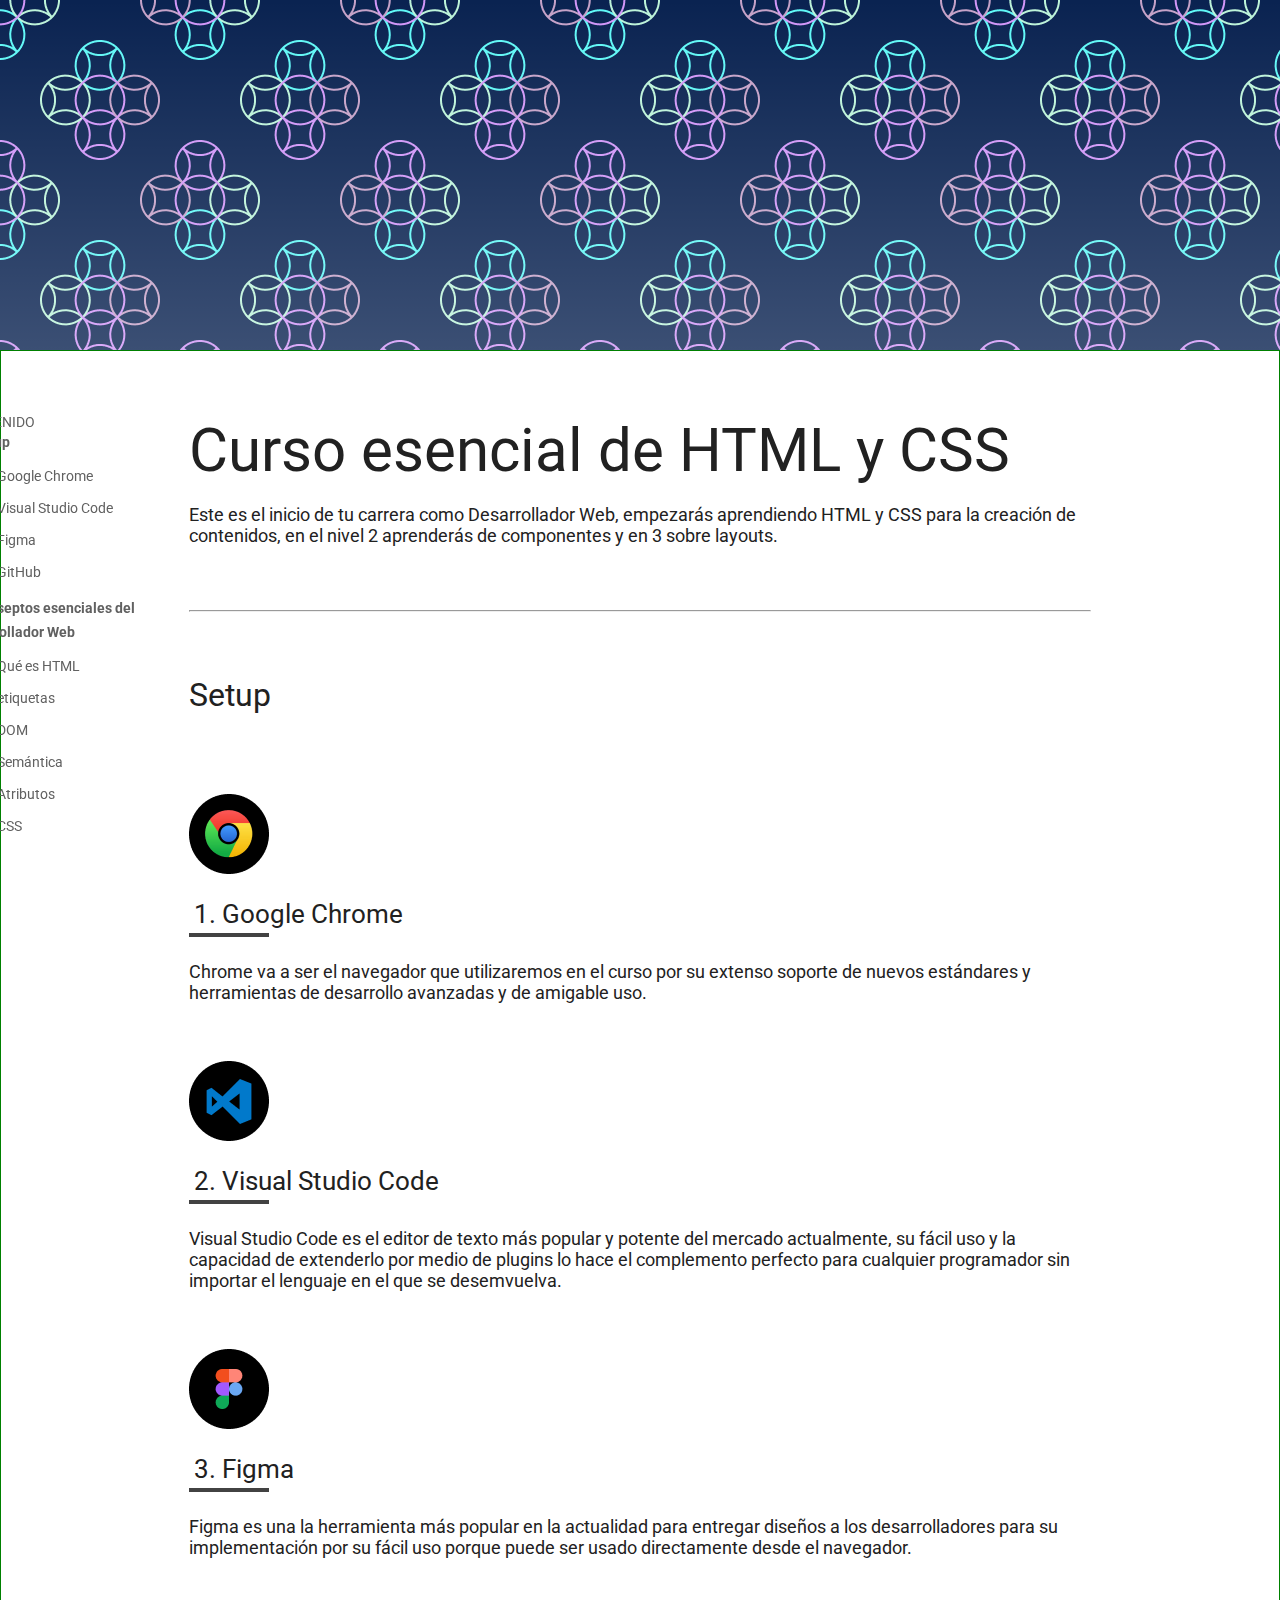
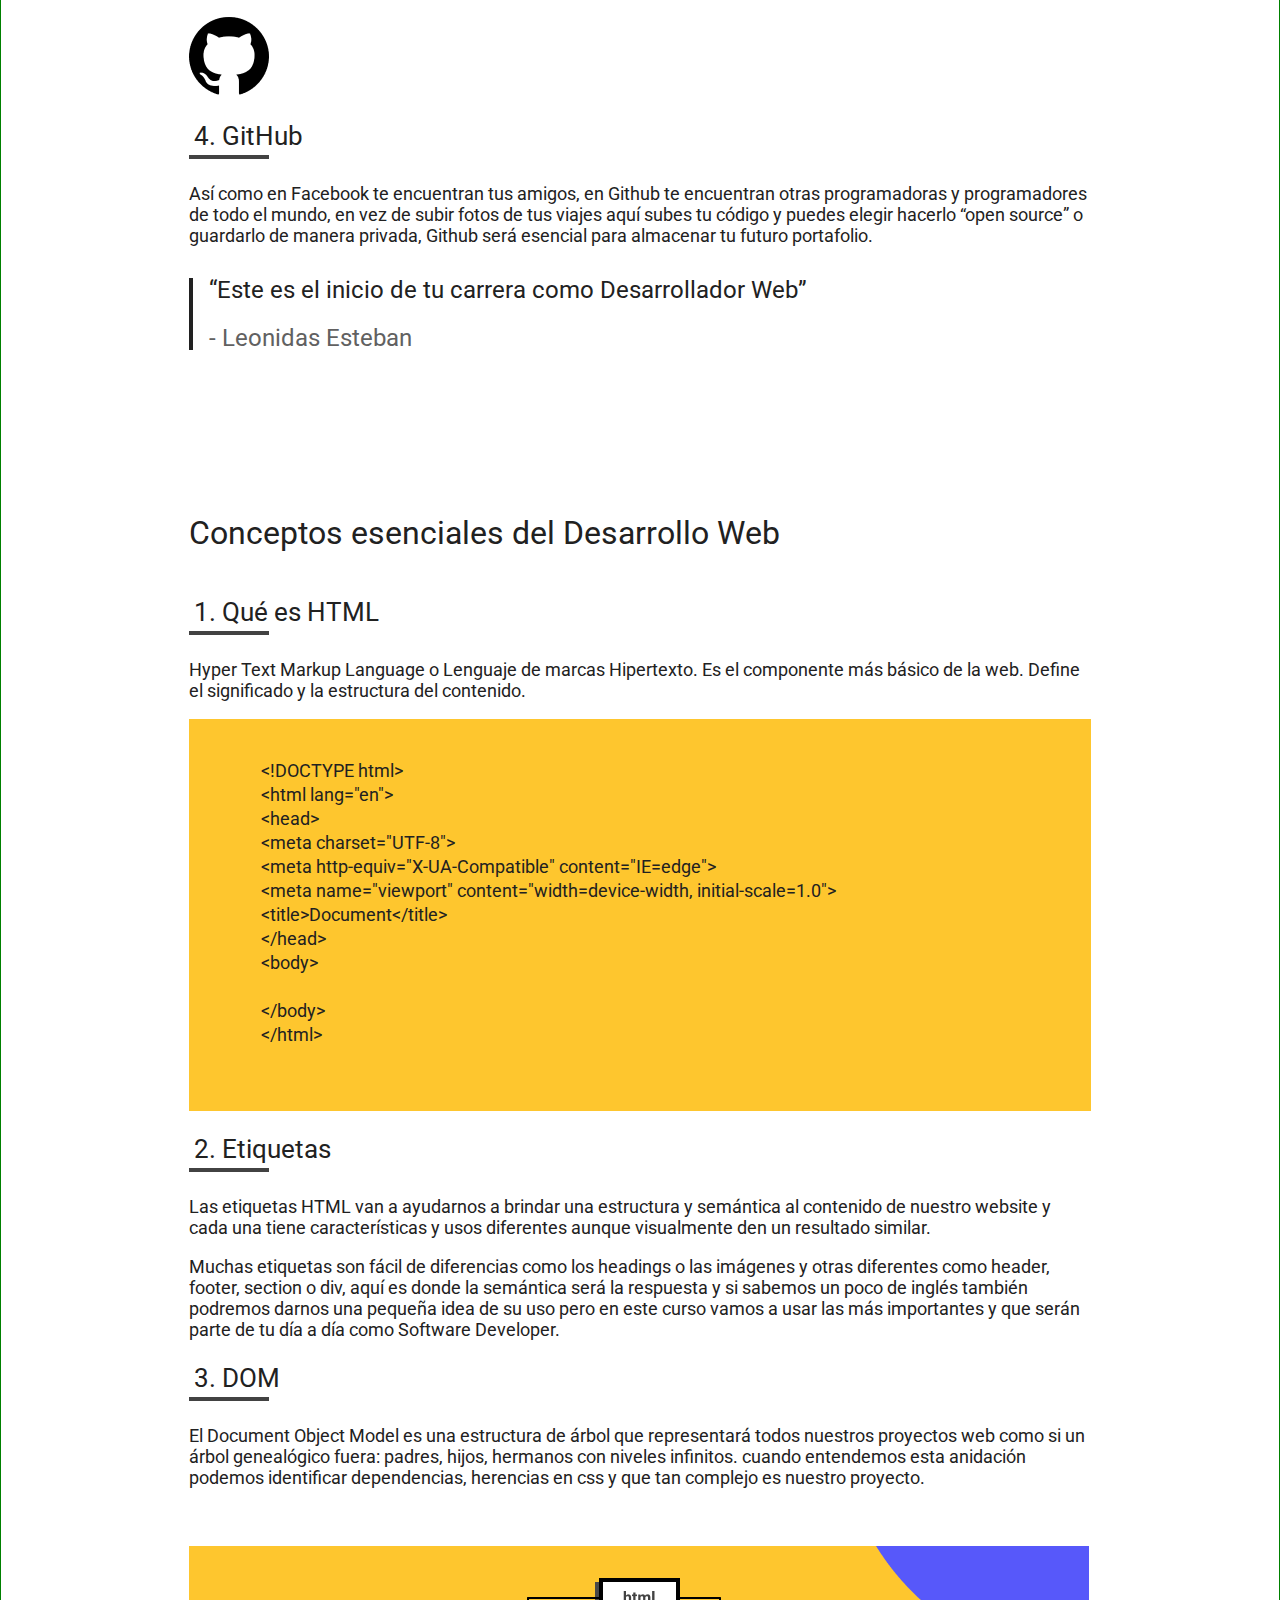
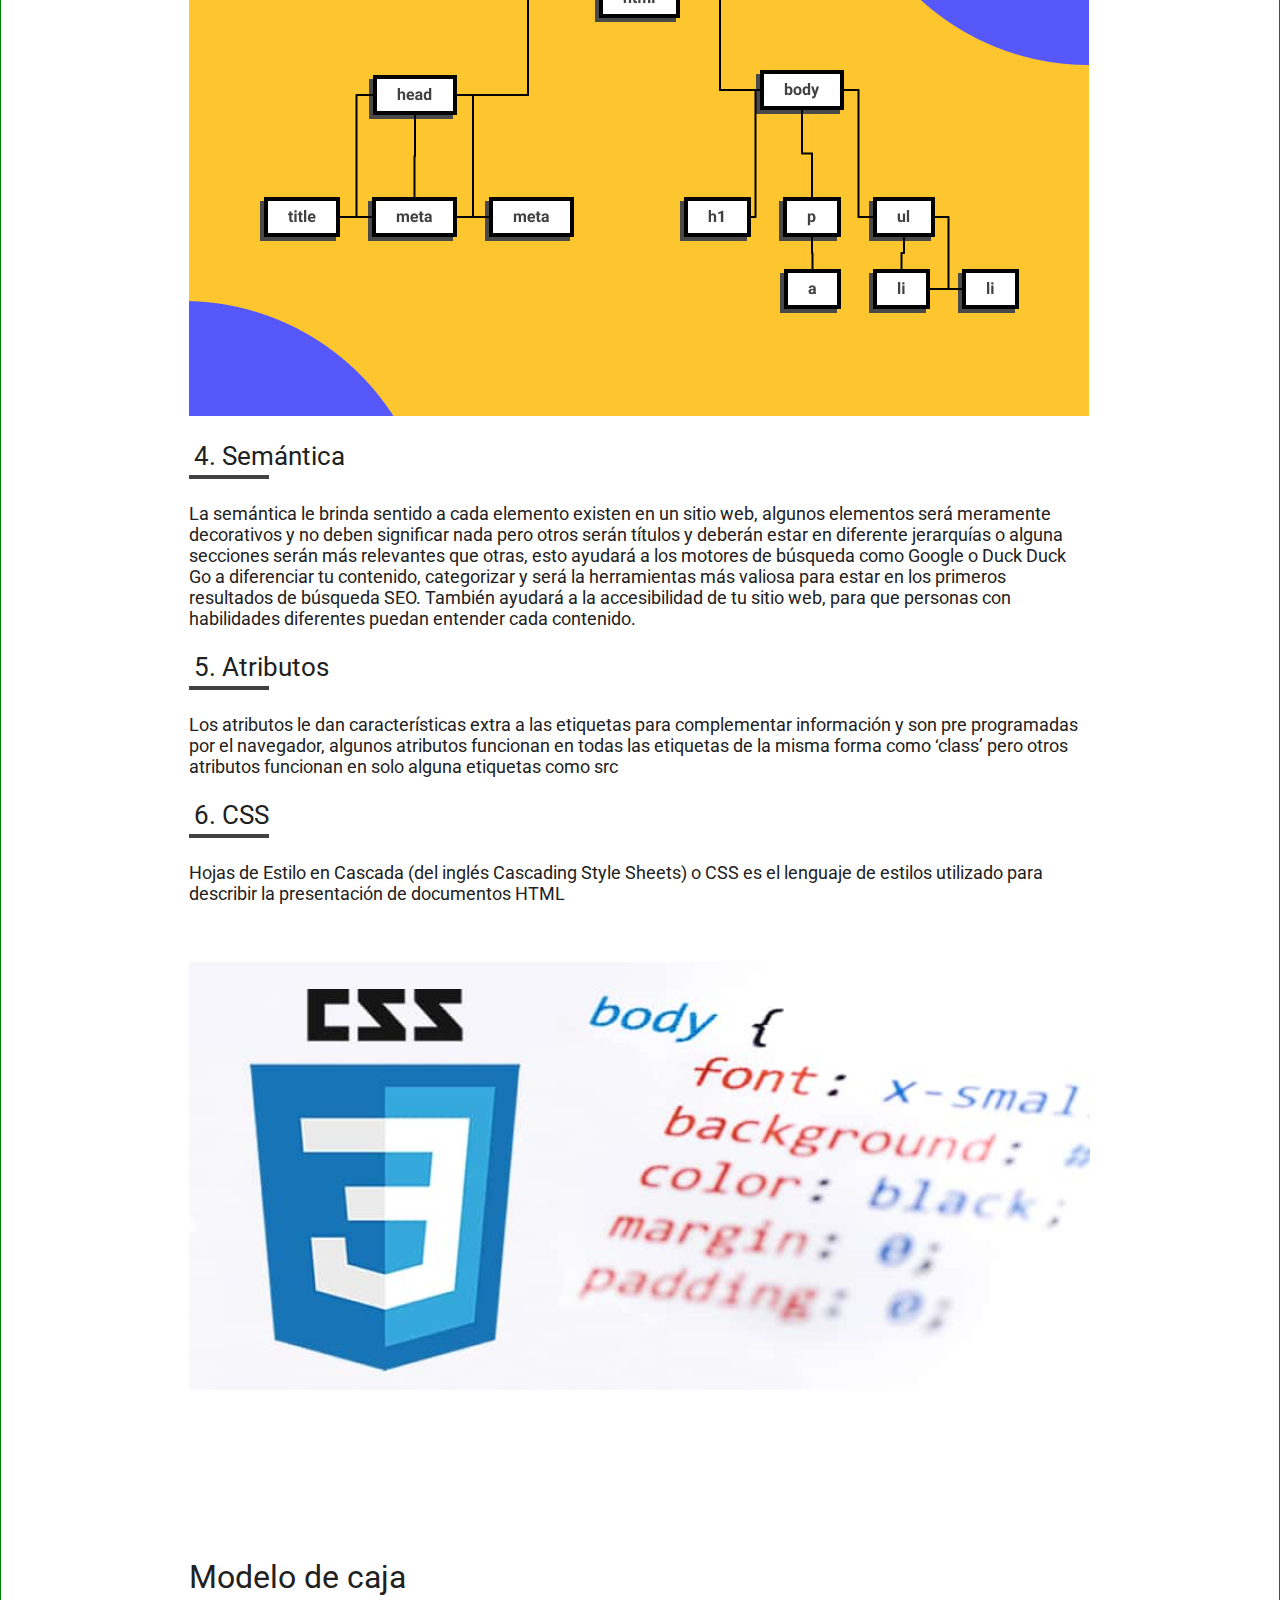
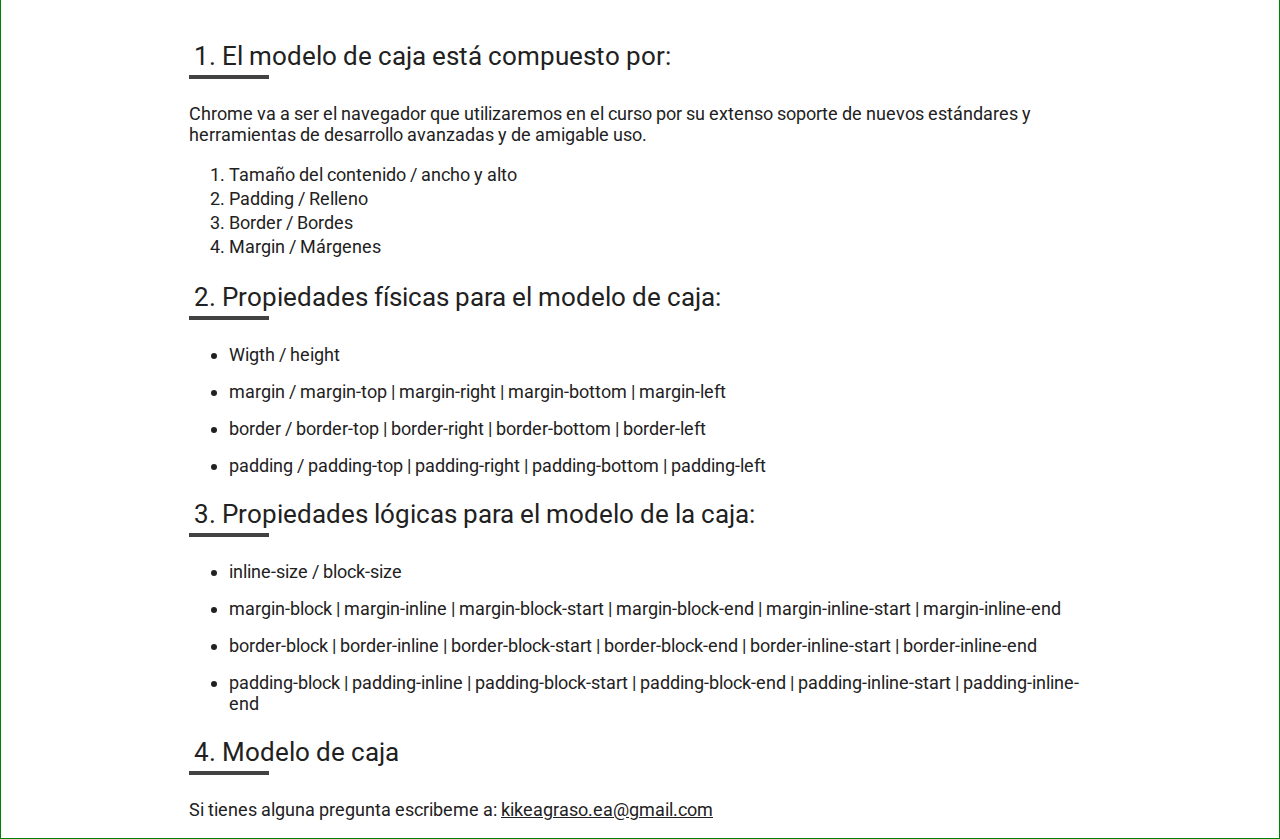
==== commit 691b63de: "Index version fisica" ====
--- a/index.html
+++ b/index.html
@@ -4,7 +4,7 @@
     <meta charset="UTF-8">
     <meta http-equiv="X-UA-Compatible" content="IE=edge">
     <meta name="viewport" content="width=device-width, initial-scale=1.0">
-    <link rel="stylesheet" href="./css/styles.css">
+    <link rel="stylesheet" href="./css/styles-physical.css">
     <link rel="preconnect" href="https://fonts.googleapis.com">
 <link rel="preconnect" href="https://fonts.gstatic.com" crossorigin>
 <link href="https://fonts.googleapis.com/css2?family=Roboto:ital,wght@0,400;0,700;1,400;1,700&display=swap" rel="stylesheet">
@@ -12,163 +12,184 @@
 </head>
 <body>
     <div class="hero"></div>
-    <header>
-        
-        <nav>
-            CONTENIDO
-            <details open>
-                <summary>
-                    Setup   
-                </summary>
-                    <ol>
-                        <li>
-                        <a href="#google-chrome">
-                            Google Chrome
-                        </a>
-                        </li>
-                        <li>
-                            <a href="#vsc"> 
-                                Visual Studio Code
-                            </a>
-                        </li>
-                        <li>
-                            <a href="#figma"> 
-                                Figma
-                            </a>
-                        </li>
-                        <li>
-                            <a href="#gh">
-                                GitHub    
-                            </a>    
-                        </li>
-                    </ol>
-            </details>
-        <nav>
-        <nav>
-            <details open>
-                <summary>
-                Conseptos esenciales del Desarrollador Web
-                </summary>
-                    <ol>
-                        <li>
-                            <a href="#html">
-                            Qué es HTML
-                            </a>
-                        </li>
-                        <li>
-                            <a href="#et">
-                                etiquetas
-                            </a>
-                        </li>
-                        <li>
-                            <a href="#dom">
-                            DOM
-                            </a>
-                        </li>
-                        <li>
-                            <a href="#sm">
-                                Semántica
-                            </a>
-                        </li>
-                        <li>
-                            <a href="#at">
-                                Atributos
-                            </a>
-                        </li>
-                        <li>
-                            <a href="#css">
-                                CSS
-                            </a>
-                        </li>
-                    </ol>
-            </details>
-        </nav>
-    </header>
-    <main>
-        <h1>
-           Curso esencial de HTML y CSS
-        </h1>
-        <p>
-           Este es el inicio de tu carrera como Desarrollador Web, empezarás aprendiendo HTML y CSS para la creación de contenidos, en el nivel 2 aprenderás de componentes y en 3 sobre layouts.
-        </p>
-        <section class="section-content">
-            <h2>Setup</h2>
-                <img src="imagen/google-chrome.png" alt="Logo de Google Chrome">
-                <h3 id="google-chrome">Google Chrome</h3>
-                    <p>Chrome va a ser el navegador que utilizaremos en el curso por su extenso soporte de nuevos estándares y herramientas de desarrollo avanzadas y de amigable uso.</p>
-                <img src="imagen/vsc.png" alt="Logo de Visual Studio Code">
-                <h3 id="vsc">Visual Studio Code</h3>
-                    <p>Visual Studio Code es el editor de texto más popular y potente del mercado actualmente, su fácil uso y la capacidad de extenderlo por medio de plugins lo hace el complemento perfecto para cualquier programador sin importar el lenguaje en el que se desemvuelva.</p>
-                <img src="imagen/figma.png" alt="Logo de Figma">
-                <h3 id="figma">Figma</h3>
-                    <p>Figma es una la herramienta más popular en la actualidad para entregar diseños a los desarrolladores para su implementación por su fácil uso porque puede ser usado directamente desde el navegador.</p>
-                <img src="imagen/github.png" alt="Logo de GitHub">
-                <h3 id="gh">GitHub</h3>
-                    <p>Así como en Facebook te encuentran tus amigos, en Github te encuentran otras programadoras y programadores de todo el mundo, en vez de subir fotos de tus viajes aquí subes tu código y puedes elegir hacerlo “open source” o guardarlo de manera privada, Github será esencial para almacenar tu futuro portafolio.</p>
-        </section>
-    <hr>
-        <section class="section-content">
-            <h2>Conceptos esenciales del Desarrollo Web</h2>
-                <h3 id="html">Qué es HTML</h3>
-                    <p>Hyper Text Markup Language o Lenguaje de marcas Hipertexto. Es el componente más básico de la web. Define el significado y la estructura del contenido. </p>
-                        <pre style="background-color: #FEC62E ;">
-    &lt;!DOCTYPE html&gt;
-    &lt;html lang=&quot;en&quot;&gt;
-    &lt;head&gt;
+    <div class="header">
+        <div class="wrapper">
+            <div class="header-content">
+                <header>
+                    
+                    <nav>
+                        CONTENIDO
+                        <details open>
+                            <summary>
+                                Setup   
+                            </summary>
+                                <ol>
+                                    <li>
+                                    <a href="#google-chrome">
+                                        Google Chrome
+                                    </a>
+                                    </li>
+                                    <li>
+                                        <a href="#vsc"> 
+                                            Visual Studio Code
+                                        </a>
+                                    </li>
+                                    <li>
+                                        <a href="#figma"> 
+                                            Figma
+                                        </a>
+                                    </li>
+                                    <li>
+                                        <a href="#gh">
+                                            GitHub    
+                                        </a>    
+                                    </li>
+                                </ol>
+                        </details>
+                    <nav>
+                    <nav>
+                        <details open>
+                            <summary>
+                            Conseptos esenciales del Desarrollador Web
+                            </summary>
+                                <ol>
+                                    <li>
+                                        <a href="#html">
+                                        Qué es HTML
+                                        </a>
+                                    </li>
+                                    <li>
+                                        <a href="#et">
+                                            etiquetas
+                                        </a>
+                                    </li>
+                                    <li>
+                                        <a href="#dom">
+                                        DOM
+                                        </a>
+                                    </li>
+                                    <li>
+                                        <a href="#sm">
+                                            Semántica
+                                        </a>
+                                    </li>
+                                    <li>
+                                        <a href="#at">
+                                            Atributos
+                                        </a>
+                                    </li>
+                                    <li>
+                                        <a href="#css">
+                                            CSS
+                                        </a>
+                                    </li>
+                                </ol>
+                        </details>
+                    </nav>
+                </header>
+            </div>
+        </div>
+    </div>
+    <main class="main">
+        <div class="wrapper">
+            <div class="main-content">
+                <h1>
+                   Curso esencial de HTML y CSS
+                </h1>
+                <p>
+                   Este es el inicio de tu carrera como Desarrollador Web, empezarás aprendiendo HTML y CSS para la creación de contenidos, en el nivel 2 aprenderás de componentes y en 3 sobre layouts.
+                </p>
+                <hr>
+                <section class="section-content">
+                    <h2>Setup</h2>
+                        <img id="google-chrome" src="imagen/google-chrome.png" alt="Logo de Google Chrome">
+                        <h3>Google Chrome</h3>
+                            <p>Chrome va a ser el navegador que utilizaremos en el curso por su extenso soporte de nuevos estándares y herramientas de desarrollo avanzadas y de amigable uso.</p>
+                        <img id="vsc" src="imagen/vsc.png" alt="Logo de Visual Studio Code">
+                        <h3>Visual Studio Code</h3>
+                            <p>Visual Studio Code es el editor de texto más popular y potente del mercado actualmente, su fácil uso y la capacidad de extenderlo por medio de plugins lo hace el complemento perfecto para cualquier programador sin importar el lenguaje en el que se desemvuelva.</p>
+                        <img id="figma" src="imagen/figma.png" alt="Logo de Figma">
+                        <h3>Figma</h3>
+                            <p>Figma es una la herramienta más popular en la actualidad para entregar diseños a los desarrolladores para su implementación por su fácil uso porque puede ser usado directamente desde el navegador.</p>
+                        <img id="gh" src="imagen/github.png" alt="Logo de GitHub">
+                        <h3>GitHub</h3>
+                            <p>Así como en Facebook te encuentran tus amigos, en Github te encuentran otras programadoras y programadores de todo el mundo, en vez de subir fotos de tus viajes aquí subes tu código y puedes elegir hacerlo “open source” o guardarlo de manera privada, Github será esencial para almacenar tu futuro portafolio.</p>
+                            <blockquote>
+                                <p>
+                                    “Este es el inicio de tu carrera como Desarrollador Web”
+                                </p>
+                                <p>
+                                <span>
+                                        Leonidas Esteban 
+                                </span>
+                                </p>
+                            </blockquote>
+                </section>
+            <hr>
+                <section class="section-content">
+                    <h2>Conceptos esenciales del Desarrollo Web</h2>
+                        <h3 id="html">Qué es HTML</h3>
+                            <p>Hyper Text Markup Language o Lenguaje de marcas Hipertexto. Es el componente más básico de la web. Define el significado y la estructura del contenido. </p>
+                                <pre style="background-color: #FEC62E ;">
+        &lt;!DOCTYPE html&gt;
+        &lt;html lang=&quot;en&quot;&gt;
+        &lt;head&gt;
         &lt;meta charset=&quot;UTF-8&quot;&gt;
         &lt;meta http-equiv=&quot;X-UA-Compatible&quot; content=&quot;IE=edge&quot;&gt;
         &lt;meta name=&quot;viewport&quot; content=&quot;width=device-width, initial-scale=1.0&quot;&gt;
         &lt;title&gt;Document&lt;/title&gt;
-    &lt;/head&gt;
-    &lt;body&gt;
-                                
-    &lt;/body&gt;
-    &lt;/html&gt;
-                        </pre>            
-                <h3 id="et">Etiquetas</h3>
-                    <p>Las etiquetas HTML van a ayudarnos a brindar una estructura y semántica al contenido de nuestro website y cada una tiene características y usos diferentes aunque visualmente den un resultado similar.</p>
-                    <p>Muchas etiquetas son fácil de diferencias como los headings o las imágenes y otras diferentes como header, footer, section o div, aquí es donde la semántica será la respuesta y si sabemos un poco de inglés también podremos darnos una pequeña idea de su uso pero en este curso vamos a usar las más importantes y que serán parte de tu día a día como Software Developer.</p>
-                <h3 id="dom">DOM</h3>
-                    <p>El Document Object Model es una estructura de árbol que representará todos nuestros proyectos web como si un árbol genealógico fuera: padres, hijos, hermanos con niveles infinitos. cuando entendemos esta anidación podemos identificar dependencias, herencias en css y que tan complejo es nuestro proyecto.</p>
-                <img src="imagen/dom.png" alt="Estructura de arbol">
-                <h3 id="sm">Semántica</h3>
-                  <p>La semántica le brinda sentido a cada elemento existen en un sitio web, algunos elementos será meramente decorativos y no deben significar nada pero otros serán títulos y deberán estar en diferente jerarquías o alguna secciones serán más relevantes que otras, esto ayudará a los motores de búsqueda como Google o Duck Duck Go a diferenciar tu contenido, categorizar y será la herramientas más valiosa para estar en los primeros resultados de búsqueda SEO. También ayudará a la accesibilidad de tu sitio web, para que personas con habilidades diferentes puedan entender cada contenido.</p>
-                <h3 id="at">Atributos</h3>
-                    <p>Los atributos le dan características extra a las etiquetas para complementar información y son pre programadas por el navegador, algunos atributos funcionan en todas las etiquetas de la misma forma como ‘class’ pero otros atributos funcionan en solo alguna etiquetas como src</p>
-                <h3 id="css">CSS</h3>
-                    <p>Hojas de Estilo en Cascada (del inglés Cascading Style Sheets) o CSS es el lenguaje de estilos utilizado para describir la presentación de documentos HTML</p>
-                <img src="imagen/css.png" alt="Imagen de CSS">
-        </section>
-        <section class="section-content">
-            <h2>Modelo de caja</h2>
-                <h3>El modelo de caja está compuesto por:</h3>
-                    <p>Chrome va a ser el navegador que utilizaremos en el curso por su extenso soporte de nuevos estándares y herramientas de desarrollo avanzadas y de amigable uso.</p>
-                        <ol>
-                            <li>Tamaño del contenido / ancho y alto</li>
-                            <li>Padding / Relleno</li>
-                            <li>Border / Bordes</li>
-                            <li>Margin / Márgenes</li>
-                        </ol>
-                <h3>Propiedades físicas para el modelo de caja:</h3>
-                        <ul>
-                            <li>Wigth / height</li>
-                            <li>margin / margin-top | margin-right | margin-bottom | margin-left</li>
-                            <li>border / border-top | border-right | border-bottom | border-left</li>
-                            <li>padding / padding-top | padding-right | padding-bottom | padding-left</li>
-                        </ul>
-                <h3>Propiedades lógicas para el modelo de la caja:</h3>
-                        <ul>
-                            <li>inline-size / block-size</li>
-                            <li>margin-block | margin-inline | margin-block-start | margin-block-end | margin-inline-start | margin-inline-end</li>
-                            <li>border-block | border-inline | border-block-start | border-block-end | border-inline-start | border-inline-end</li>
-                            <li>padding-block | padding-inline | padding-block-start | padding-block-end | padding-inline-start | padding-inline-end</li>
-                        </ul>
-                <h3>Modelo de caja</h3>
-        </section>
-                    <p>
-                        Si tienes alguna pregunta escribeme a: 
-                        <a href="mailto:kikeagraso.ea@gmail.com"> kikeagraso.ea@gmail.com</a>
-                    </p>
+        &lt;/head&gt;
+        &lt;body&gt;
+                                        
+        &lt;/body&gt;
+        &lt;/html&gt;
+        </pre>            
+                        <h3 id="et">Etiquetas</h3>
+                            <p>Las etiquetas HTML van a ayudarnos a brindar una estructura y semántica al contenido de nuestro website y cada una tiene características y usos diferentes aunque visualmente den un resultado similar.</p>
+                            <p>Muchas etiquetas son fácil de diferencias como los headings o las imágenes y otras diferentes como header, footer, section o div, aquí es donde la semántica será la respuesta y si sabemos un poco de inglés también podremos darnos una pequeña idea de su uso pero en este curso vamos a usar las más importantes y que serán parte de tu día a día como Software Developer.</p>
+                        <h3 id="dom">DOM</h3>
+                            <p>El Document Object Model es una estructura de árbol que representará todos nuestros proyectos web como si un árbol genealógico fuera: padres, hijos, hermanos con niveles infinitos. cuando entendemos esta anidación podemos identificar dependencias, herencias en css y que tan complejo es nuestro proyecto.</p>
+                        <img src="imagen/dom.png" alt="Estructura de arbol">
+                        <h3 id="sm">Semántica</h3>
+                          <p>La semántica le brinda sentido a cada elemento existen en un sitio web, algunos elementos será meramente decorativos y no deben significar nada pero otros serán títulos y deberán estar en diferente jerarquías o alguna secciones serán más relevantes que otras, esto ayudará a los motores de búsqueda como Google o Duck Duck Go a diferenciar tu contenido, categorizar y será la herramientas más valiosa para estar en los primeros resultados de búsqueda SEO. También ayudará a la accesibilidad de tu sitio web, para que personas con habilidades diferentes puedan entender cada contenido.</p>
+                        <h3 id="at">Atributos</h3>
+                            <p>Los atributos le dan características extra a las etiquetas para complementar información y son pre programadas por el navegador, algunos atributos funcionan en todas las etiquetas de la misma forma como ‘class’ pero otros atributos funcionan en solo alguna etiquetas como src</p>
+                        <h3 id="css">CSS</h3>
+                            <p>Hojas de Estilo en Cascada (del inglés Cascading Style Sheets) o CSS es el lenguaje de estilos utilizado para describir la presentación de documentos HTML</p>
+                        <img src="imagen/css.png" alt="Imagen de CSS">
+                </section>
+                <section class="section-content">
+                    <h2>Modelo de caja</h2>
+                        <h3>El modelo de caja está compuesto por:</h3>
+                            <p>Chrome va a ser el navegador que utilizaremos en el curso por su extenso soporte de nuevos estándares y herramientas de desarrollo avanzadas y de amigable uso.</p>
+                                <ol>
+                                    <li>Tamaño del contenido / ancho y alto</li>
+                                    <li>Padding / Relleno</li>
+                                    <li>Border / Bordes</li>
+                                    <li>Margin / Márgenes</li>
+                                </ol>
+                        <h3>Propiedades físicas para el modelo de caja:</h3>
+                                <ul>
+                                    <li>Wigth / height</li>
+                                    <li>margin / margin-top | margin-right | margin-bottom | margin-left</li>
+                                    <li>border / border-top | border-right | border-bottom | border-left</li>
+                                    <li>padding / padding-top | padding-right | padding-bottom | padding-left</li>
+                                </ul>
+                        <h3>Propiedades lógicas para el modelo de la caja:</h3>
+                                <ul>
+                                    <li>inline-size / block-size</li>
+                                    <li>margin-block | margin-inline | margin-block-start | margin-block-end | margin-inline-start | margin-inline-end</li>
+                                    <li>border-block | border-inline | border-block-start | border-block-end | border-inline-start | border-inline-end</li>
+                                    <li>padding-block | padding-inline | padding-block-start | padding-block-end | padding-inline-start | padding-inline-end</li>
+                                </ul>
+                        <h3>Modelo de caja</h3>
+                </section>
+                            <p>
+                                Si tienes alguna pregunta escribeme a: 
+                                <a href="mailto:kikeagraso.ea@gmail.com"> kikeagraso.ea@gmail.com</a>
+                            </p>
+            </div>
+        </div>
     </main>
 </body>
 </html>--- a/css/styles-physical.css
+++ b/css/styles-physical.css
@@ -0,0 +1,209 @@
+@font-face {
+    font-family: charter;
+    src: url("../charter/charter/otf/Charter\ Regular.otf");
+    font-style: normal;
+    font-weight: 400;
+}
+@font-face {
+    font-family: charter;
+    src: url("../charter/charter/otf/Charter\ Italic.otf");
+    font-style: italic;
+    font-weight: 400;
+}
+@font-face {
+    font-family: charter;
+    src: url("../charter/charter/otf/Charter\ Bold.otf");
+    font-style: normal;
+    font-weight: bold;
+}
+@font-face {
+    font-family: charter;
+    src: url("../charter/charter/otf/Charter\ Bold\ Italic.otf");
+    font-style: italic;
+    font-weight: bold;
+}
+
+:root{
+    font-size: 18px;
+    --black-gray: #212121;
+    --gray20: #212429;
+    --gray: #616161;
+}
+
+html{
+    scroll-behavior: smooth;
+}
+
+body{
+    color: var(--black-gray);
+    font-family: 'Roboto', sans-serif;
+    margin: 0;
+
+    /* font-family: charter; */
+}
+
+a{
+    color: var(--black-gray);
+}
+
+header {
+    font-size: 14px;
+    color: var(--gray);
+    width: 188px;
+    position: absolute;
+    /* border: 1px solid green;
+    background: beige; */
+    left: -232px;
+    top: 64px
+}
+
+header a{
+color: var(--gray);
+text-decoration: none;
+}
+
+header a:hover{
+    color: var(--black-gray);
+}
+
+nav details summary{
+    font-weight: bold;
+    line-height: 24px;
+}
+
+header li{
+    margin-bottom: 16px;
+}
+
+h1 {
+    font-size: 60px; 
+    margin-top: 64px;
+    margin-bottom: 16px;
+    font-weight: 400;
+    /* font-size: 3.75em; */
+}
+
+/* h1 ~ p{ 
+    margin-bottom: 64px;
+}*/
+
+hr{
+    margin: 64px 0;
+}
+
+h2{
+    font-size: 32px;
+    /* font-size: 2em; */
+    margin: 64px 0 40px;
+    font-weight: normal;
+}
+
+h3{
+    font-size: 26px;
+    /* font-size: 1.5em; */
+    margin-top: 16px;
+    margin-bottom: 24px;
+    font-weight: normal;
+    position: relative;
+    top: 0;
+    padding: 5px;
+    background: white;
+}
+
+pre{
+    padding: 40px;
+    font-family: 'Roboto';
+    line-height: 24px;
+}
+
+blockquote{
+    font-size: 24px;
+    margin: 32px 0;
+    padding-left: 16px;
+    line-height: 24px;
+    border-left: 4px solid var(--black-gray);
+}
+
+blockquote span{
+    color: var(--gray);
+}
+blockquote span::before{
+    content: "- ";
+}
+
+.header{
+    position: sticky;
+    top: 3px;
+}
+
+.header-content{
+    position: relative;
+}
+
+.main{
+    border: 1px solid green;
+}
+
+.wrapper{
+    width: 902px;
+    margin: auto;
+}
+
+.main-content{
+    /* padding: 20px; */
+}
+
+.debug{
+    outline: 2px solid green;
+    /* border: 2px solid green !important;
+    box-sizing: border-box; */
+}
+
+.hero {
+    background-image: linear-gradient(to top, rgba(255, 255, 255, .2), transparent), url("../imagen/patron.png");
+    height: 350px;
+}
+.section-content{
+    margin-top: 164px;
+}
+
+.section-content:first-of-type{
+    margin: 0;
+}
+
+.section-content ol li{
+    line-height: 24px;
+}
+
+.section-content ul li{
+    margin-bottom: 16px;
+}
+
+.section-content + hr{
+    display: none;
+}
+
+.section-content img{
+    margin-top: 40px;
+}
+
+.section-content h3{
+    counter-increment: titlelist;
+    padding-bottom: 8px;
+}
+
+.section-content h3::before{
+    content: counter(titlelist) ". ";
+}
+
+.section-content h3::after{
+    content: "";
+    width: 80px;
+    height: 4px;
+    background-color: #424242;
+    display: inline-block;
+    position: absolute;
+    left: 0;
+    bottom: 0;
+}
+
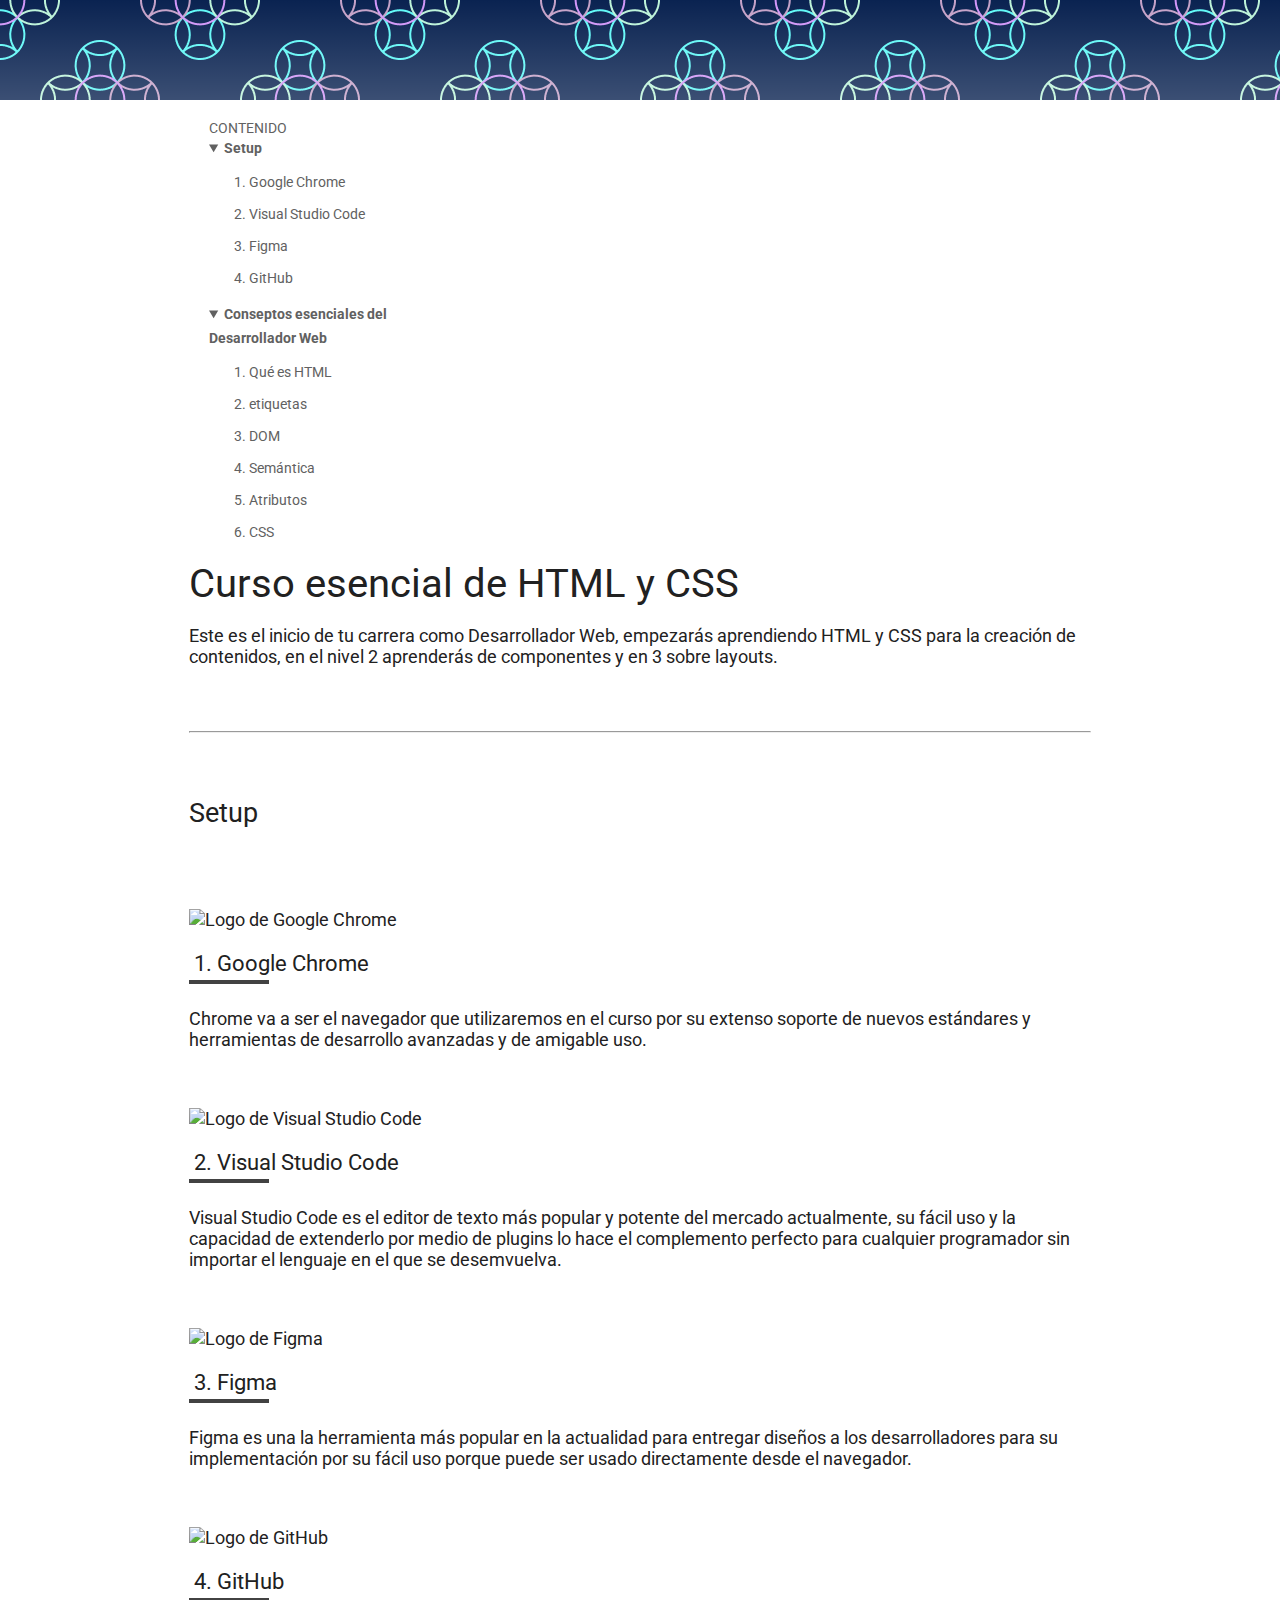
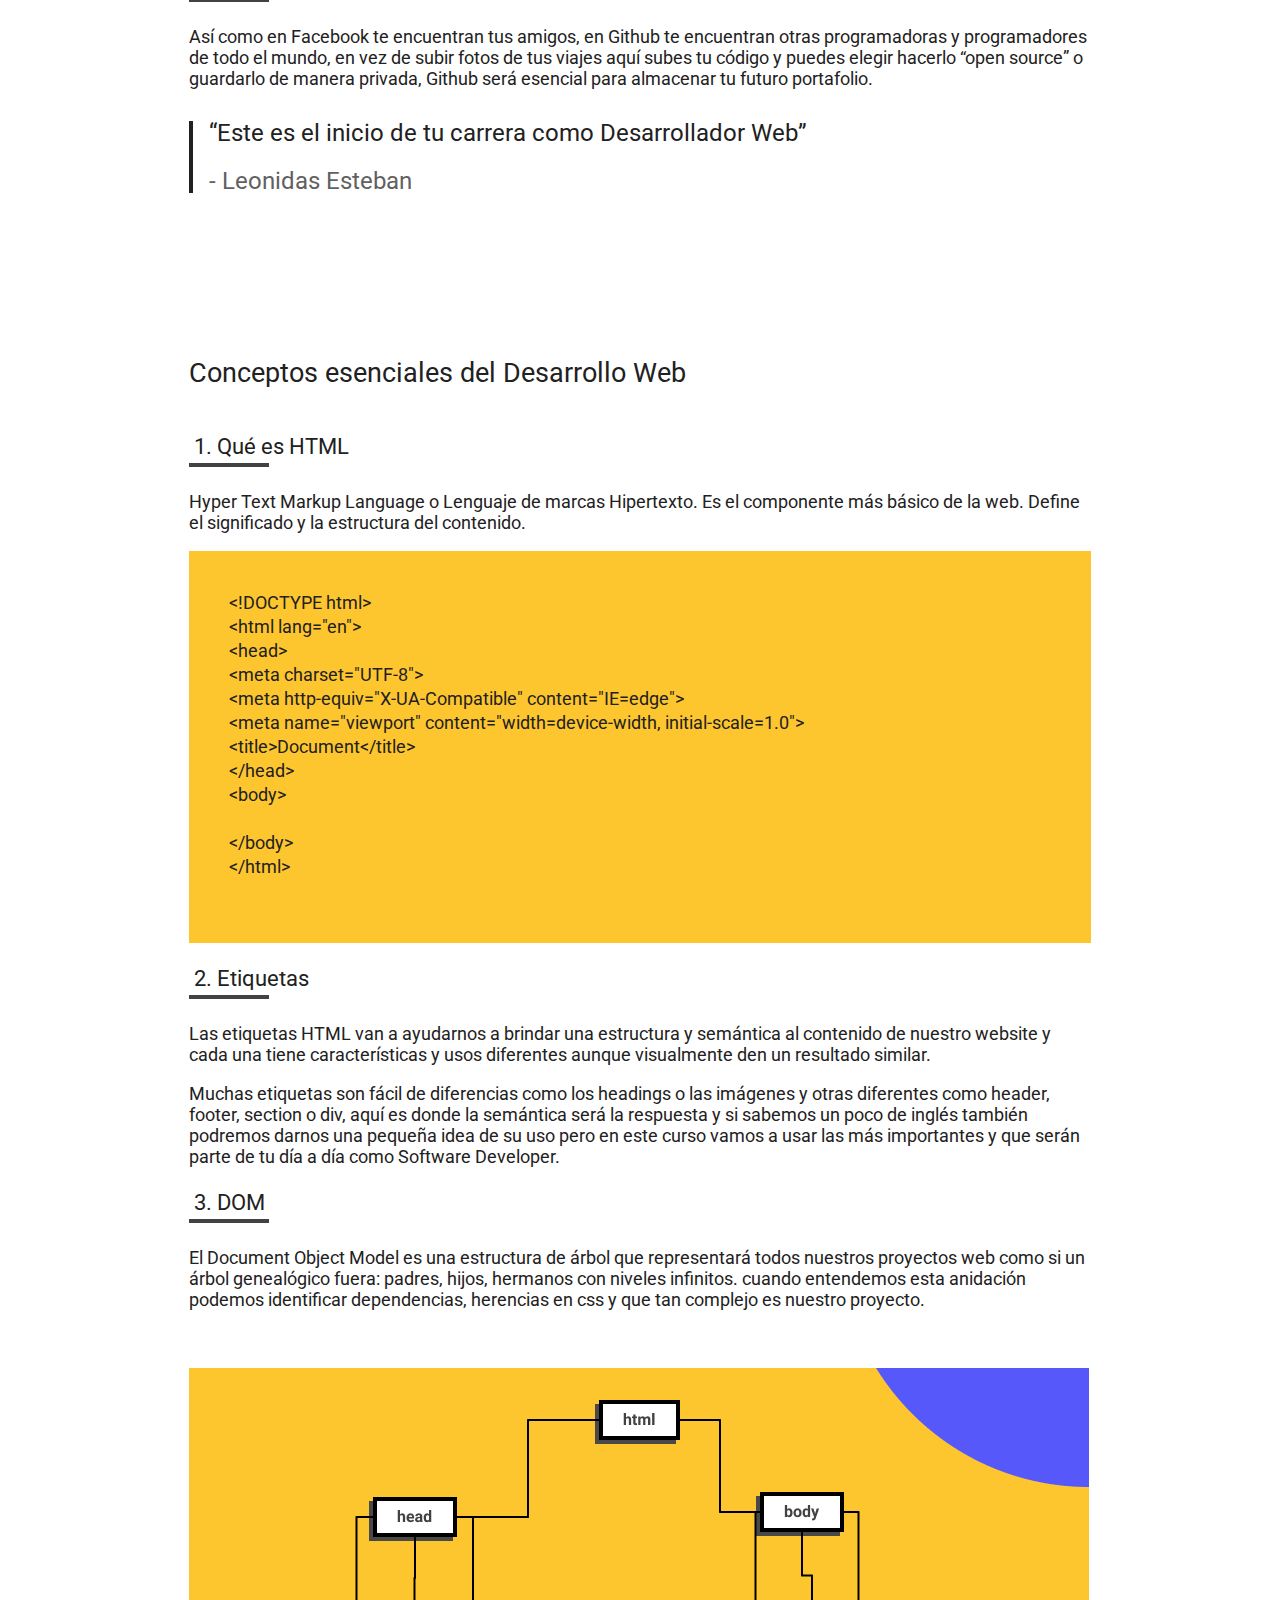
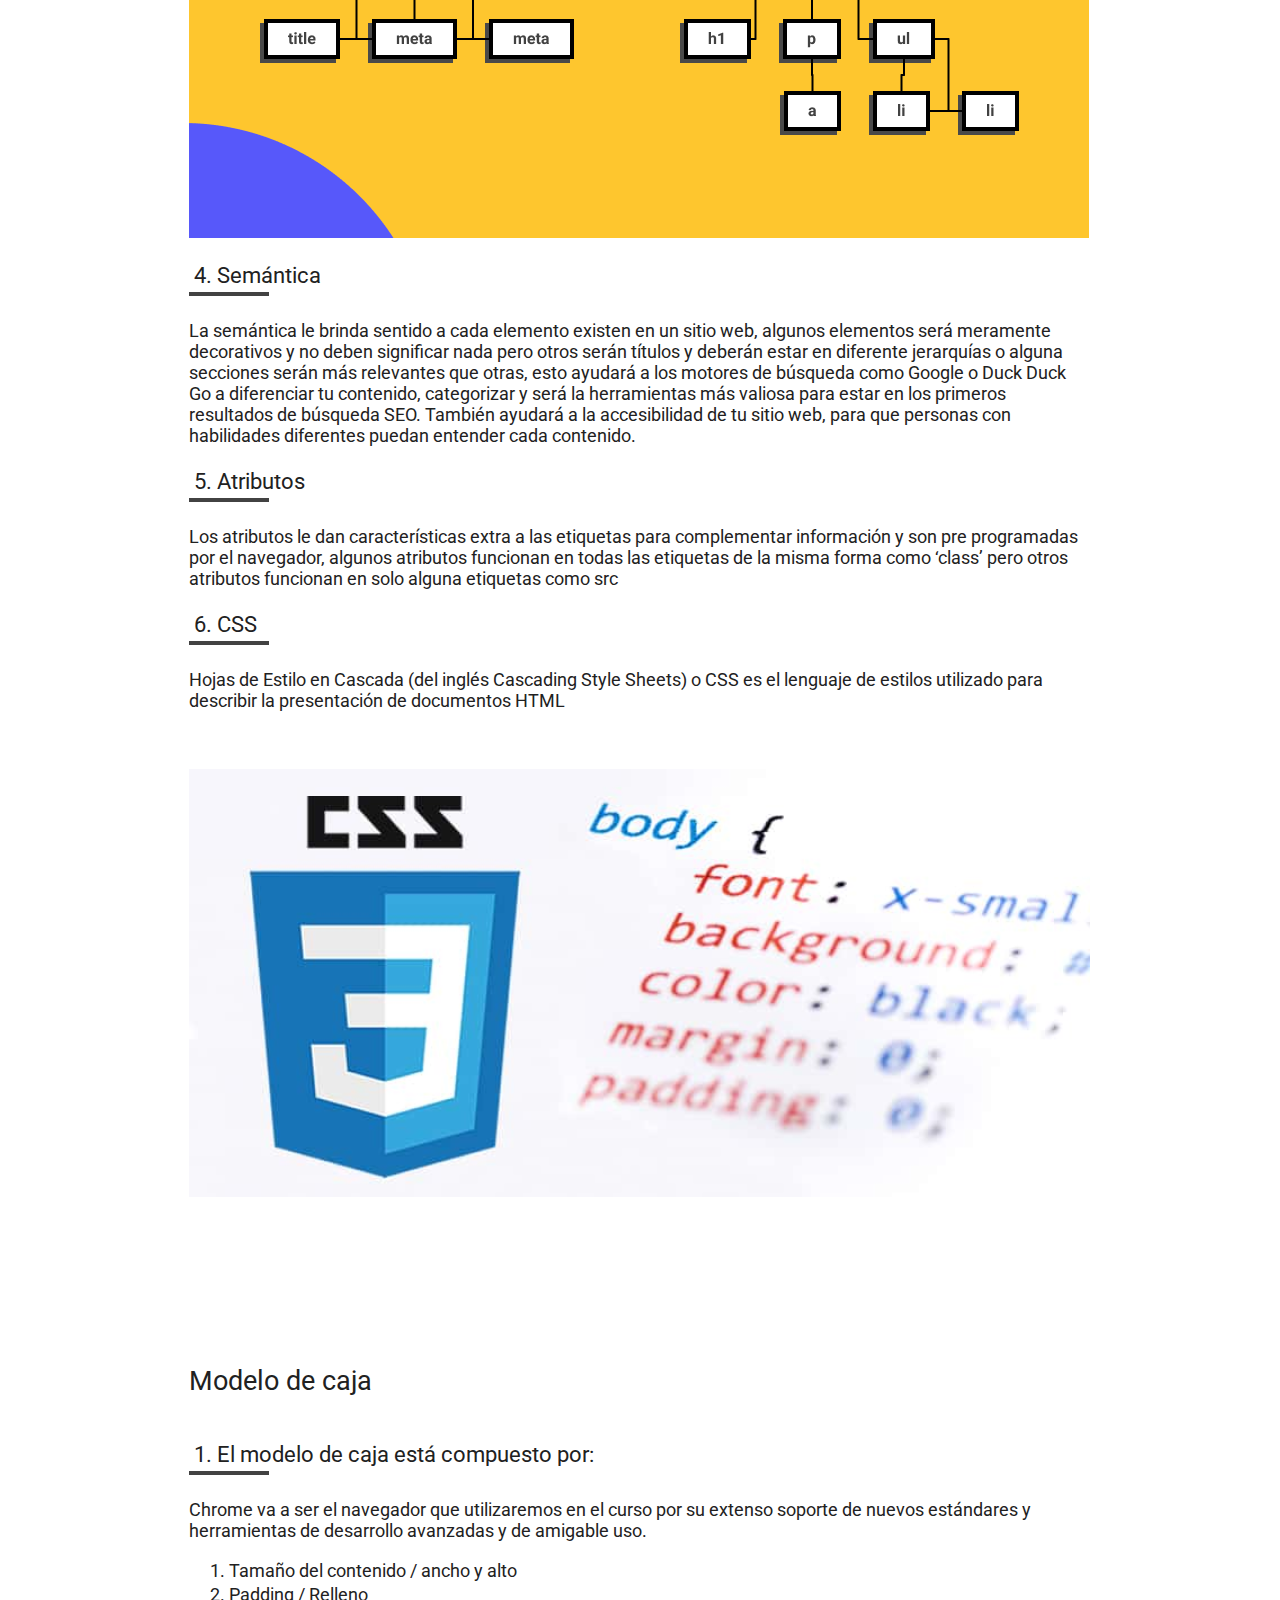
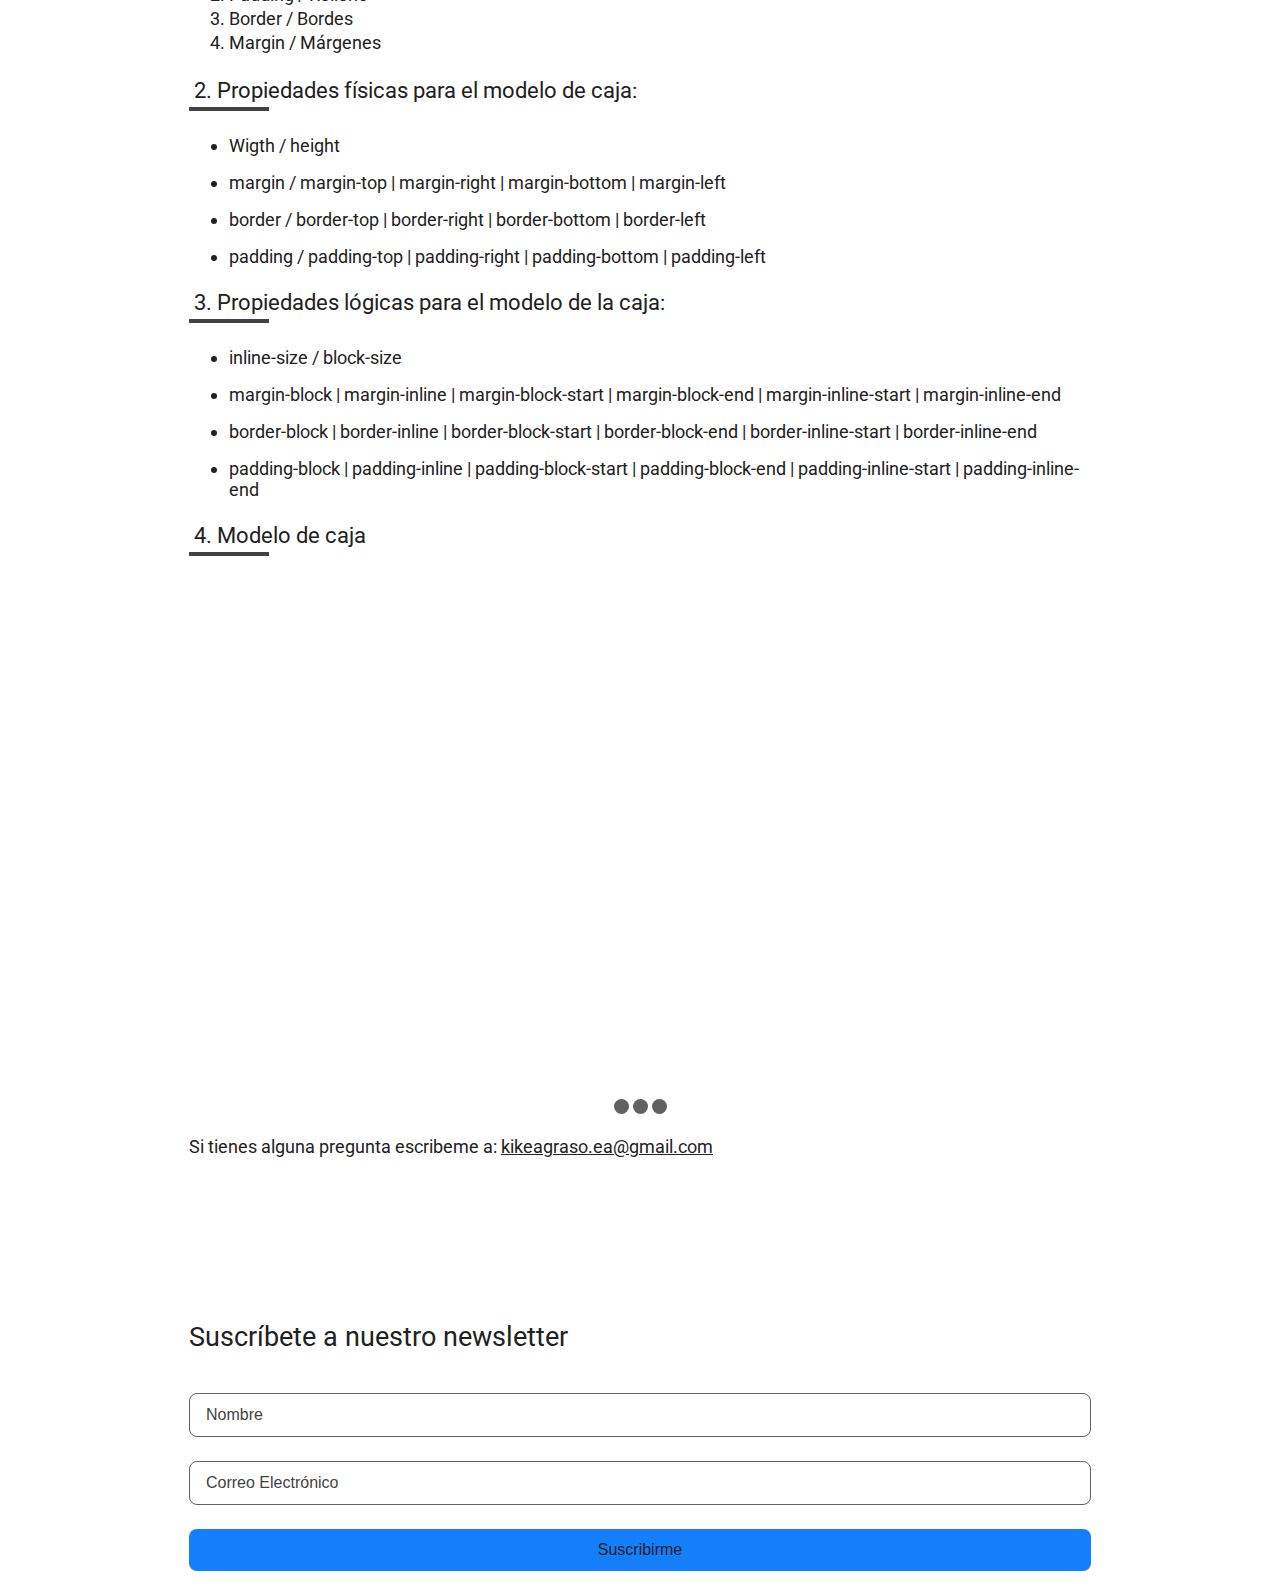
==== commit b05ce6b2: "Responsive desing" ====
--- a/index.html
+++ b/index.html
@@ -7,7 +7,9 @@
     <link rel="stylesheet" href="./css/styles-physical.css">
     <link rel="preconnect" href="https://fonts.googleapis.com">
 <link rel="preconnect" href="https://fonts.gstatic.com" crossorigin>
-<link href="https://fonts.googleapis.com/css2?family=Roboto:ital,wght@0,400;0,700;1,400;1,700&display=swap" rel="stylesheet">
+<link rel="preconnect" href="https://fonts.googleapis.com">
+<link rel="preconnect" href="https://fonts.gstatic.com" crossorigin>
+<link href="https://fonts.googleapis.com/css2?family=Nunito:ital,wght@0,400;0,600;0,700;1,400;1,700&family=Roboto:ital,wght@0,400;0,700;1,400;1,700&display=swap" rel="stylesheet">
     <title>Date con furia</title>
 </head>
 <body>
@@ -102,16 +104,16 @@
                 <hr>
                 <section class="section-content">
                     <h2>Setup</h2>
-                        <img id="google-chrome" src="imagen/google-chrome.png" alt="Logo de Google Chrome">
+                        <img id="google-chrome" src="imagen/gc-l.png" alt="Logo de Google Chrome">
                         <h3>Google Chrome</h3>
                             <p>Chrome va a ser el navegador que utilizaremos en el curso por su extenso soporte de nuevos estándares y herramientas de desarrollo avanzadas y de amigable uso.</p>
-                        <img id="vsc" src="imagen/vsc.png" alt="Logo de Visual Studio Code">
+                        <img id="vsc" src="imagen/vsc-l.png" alt="Logo de Visual Studio Code">
                         <h3>Visual Studio Code</h3>
                             <p>Visual Studio Code es el editor de texto más popular y potente del mercado actualmente, su fácil uso y la capacidad de extenderlo por medio de plugins lo hace el complemento perfecto para cualquier programador sin importar el lenguaje en el que se desemvuelva.</p>
-                        <img id="figma" src="imagen/figma.png" alt="Logo de Figma">
+                        <img id="figma" src="imagen/figma-l.png" alt="Logo de Figma">
                         <h3>Figma</h3>
                             <p>Figma es una la herramienta más popular en la actualidad para entregar diseños a los desarrolladores para su implementación por su fácil uso porque puede ser usado directamente desde el navegador.</p>
-                        <img id="gh" src="imagen/github.png" alt="Logo de GitHub">
+                        <img id="gh" src="imagen/gh-l.png" alt="Logo de GitHub">
                         <h3>GitHub</h3>
                             <p>Así como en Facebook te encuentran tus amigos, en Github te encuentran otras programadoras y programadores de todo el mundo, en vez de subir fotos de tus viajes aquí subes tu código y puedes elegir hacerlo “open source” o guardarlo de manera privada, Github será esencial para almacenar tu futuro portafolio.</p>
                             <blockquote>
@@ -131,18 +133,18 @@
                         <h3 id="html">Qué es HTML</h3>
                             <p>Hyper Text Markup Language o Lenguaje de marcas Hipertexto. Es el componente más básico de la web. Define el significado y la estructura del contenido. </p>
                                 <pre style="background-color: #FEC62E ;">
-        &lt;!DOCTYPE html&gt;
-        &lt;html lang=&quot;en&quot;&gt;
-        &lt;head&gt;
-        &lt;meta charset=&quot;UTF-8&quot;&gt;
-        &lt;meta http-equiv=&quot;X-UA-Compatible&quot; content=&quot;IE=edge&quot;&gt;
-        &lt;meta name=&quot;viewport&quot; content=&quot;width=device-width, initial-scale=1.0&quot;&gt;
-        &lt;title&gt;Document&lt;/title&gt;
-        &lt;/head&gt;
-        &lt;body&gt;
+&lt;!DOCTYPE html&gt;
+&lt;html lang=&quot;en&quot;&gt;
+&lt;head&gt;
+&lt;meta charset=&quot;UTF-8&quot;&gt;
+&lt;meta http-equiv=&quot;X-UA-Compatible&quot; content=&quot;IE=edge&quot;&gt;
+&lt;meta name=&quot;viewport&quot; content=&quot;width=device-width, initial-scale=1.0&quot;&gt;
+&lt;title&gt;Document&lt;/title&gt;
+&lt;/head&gt;
+&lt;body&gt;
                                         
-        &lt;/body&gt;
-        &lt;/html&gt;
+&lt;/body&gt;
+&lt;/html&gt;
         </pre>            
                         <h3 id="et">Etiquetas</h3>
                             <p>Las etiquetas HTML van a ayudarnos a brindar una estructura y semántica al contenido de nuestro website y cada una tiene características y usos diferentes aunque visualmente den un resultado similar.</p>
@@ -184,10 +186,38 @@
                                 </ul>
                         <h3>Modelo de caja</h3>
                 </section>
+                <div class="section-content">
+                    <div class="slider">
+                        <scroll-container class="slider-container">
+                            <scroll-page class="slider-slide" id="video-1">
+                            <iframe class="video" width="560" height="315" src="https://www.youtube.com/embed/5f5Ig_U2Bpk" title="YouTube video player" frameborder="0" allow="accelerometer; autoplay; clipboard-write; encrypted-media; gyroscope; picture-in-picture" allowfullscreen></iframe>
+                            </scroll-page>
+                            <scroll-page class="slider-slide" id="video-2">
+                                <iframe class="video" width="560" height="315" src="https://www.youtube.com/embed/5f5Ig_U2Bpk" title="YouTube video player" frameborder="0" allow="accelerometer; autoplay; clipboard-write; encrypted-media; gyroscope; picture-in-picture" allowfullscreen></iframe>
+                                </scroll-page>
+                                <scroll-page class="slider-slide" id="video-3">
+                                    <iframe class="video" width="560" height="315" src="https://www.youtube.com/embed/5f5Ig_U2Bpk" title="YouTube video player" frameborder="0" allow="accelerometer; autoplay; clipboard-write; encrypted-media; gyroscope; picture-in-picture" allowfullscreen></iframe>
+                                    </scroll-page>
+                        </scroll-container>
+                        <div class="slider-bullet-list">
+                            <a href="#video-1" class="slider-bullet"></a>
+                            <a href="#video-2" class="slider-bullet"></a>
+                            <a href="#video-3" class="slider-bullet"></a>
+                        </div>
+                    </div>
+                </div>
                             <p>
                                 Si tienes alguna pregunta escribeme a: 
                                 <a href="mailto:kikeagraso.ea@gmail.com"> kikeagraso.ea@gmail.com</a>
                             </p>
+                            <div class="section-content">
+                                <h2>Suscríbete a nuestro newsletter</h2>
+                                <form action="#" class="form">
+                                    <input type="text" required placeholder="Nombre">
+                                    <input type="email" required placeholder="Correo Electrónico">
+                                    <input type="submit" value="Suscribirme">
+                                </form>
+                            </div>
             </div>
         </div>
     </main>
--- a/css/styles-physical.css
+++ b/css/styles-physical.css
@@ -47,10 +47,11 @@
 }
 
 header {
+    margin-top: 20px;
+    padding-left: 20px;
     font-size: 14px;
     color: var(--gray);
     width: 188px;
-    position: absolute;
     /* border: 1px solid green;
     background: beige; */
     left: -232px;
@@ -76,8 +77,8 @@
 }
 
 h1 {
-    font-size: 60px; 
-    margin-top: 64px;
+    font-size: 40px; 
+    margin-top: 20px;
     margin-bottom: 16px;
     font-weight: 400;
     /* font-size: 3.75em; */
@@ -92,14 +93,14 @@
 }
 
 h2{
-    font-size: 32px;
+    font-size: 27px;
     /* font-size: 2em; */
     margin: 64px 0 40px;
     font-weight: normal;
 }
 
 h3{
-    font-size: 26px;
+    font-size: 22px;
     /* font-size: 1.5em; */
     margin-top: 16px;
     margin-bottom: 24px;
@@ -132,7 +133,7 @@
 }
 
 .header{
-    position: sticky;
+    /* position: sticky; */
     top: 3px;
 }
 
@@ -141,7 +142,7 @@
 }
 
 .main{
-    border: 1px solid green;
+    /* border: 1px solid green; */
 }
 
 .wrapper{
@@ -154,14 +155,14 @@
 }
 
 .debug{
-    outline: 2px solid green;
+    /* outline: 2px solid green; */
     /* border: 2px solid green !important;
     box-sizing: border-box; */
 }
 
 .hero {
     background-image: linear-gradient(to top, rgba(255, 255, 255, .2), transparent), url("../imagen/patron.png");
-    height: 350px;
+    height: 100px;
 }
 .section-content{
     margin-top: 164px;
@@ -207,3 +208,95 @@
     bottom: 0;
 }
 
+.slider{
+    /* border: 1px solid red; */
+}
+
+.slider-container{
+    /* block-size: 100px; */
+    display: block;
+    overflow: auto;
+    scroll-behavior: smooth;
+    white-space: nowrap;
+    font-size: 0;
+    /* border: 1px solid blue; */
+}
+
+.video{
+    margin: 0;
+    /* border: 1px solid green; */
+    display: inline-block;
+    width: 100%;
+    height: auto;
+    aspect-ratio: 16/9;
+}
+
+.slider-bullet-list{
+    text-align: center;
+    margin-block-start: 10px;
+}
+
+.slider-bullet{
+    display: inline-block;
+    inline-size: 15px;
+    block-size: 15px;
+    background: #616161;
+    border-radius: 50%;
+
+}
+
+.form input{
+    box-sizing: border-box;
+    border: 1px solid #616161;
+    background: white;
+    inline-size: 100%;
+    border-radius: 8px;
+    padding-inline: 16px;
+    padding-block: 12px;
+    color: var(--white-white);
+    font-size: 16px;
+    display: block;
+    margin-block-end: 24px;
+}
+
+.form input[type="submit"] {
+    background:#157EFB;
+    border: none;
+}
+
+.form ::-webkit-input-placeholder{
+    color: #424242;
+}
+
+
+@media screen and (min-width: 1350px){
+    h1{
+        font-size: 60px;
+        margin-block-start: 64px;
+    }
+    h2{
+        font-size: 32px;
+    }
+    h3{
+        font-size: 26px;
+    }
+    .header{
+        position: sticky;
+        top: 3px;
+    }
+    
+    .header-content{
+        position: relative;
+        padding-inline-start: 0;
+    }
+    
+    header {
+        position: absolute;
+        width: 188px;
+        left: -232px;
+        top: 64px
+    }
+    .hero {
+        block-size: 350px;
+    }
+}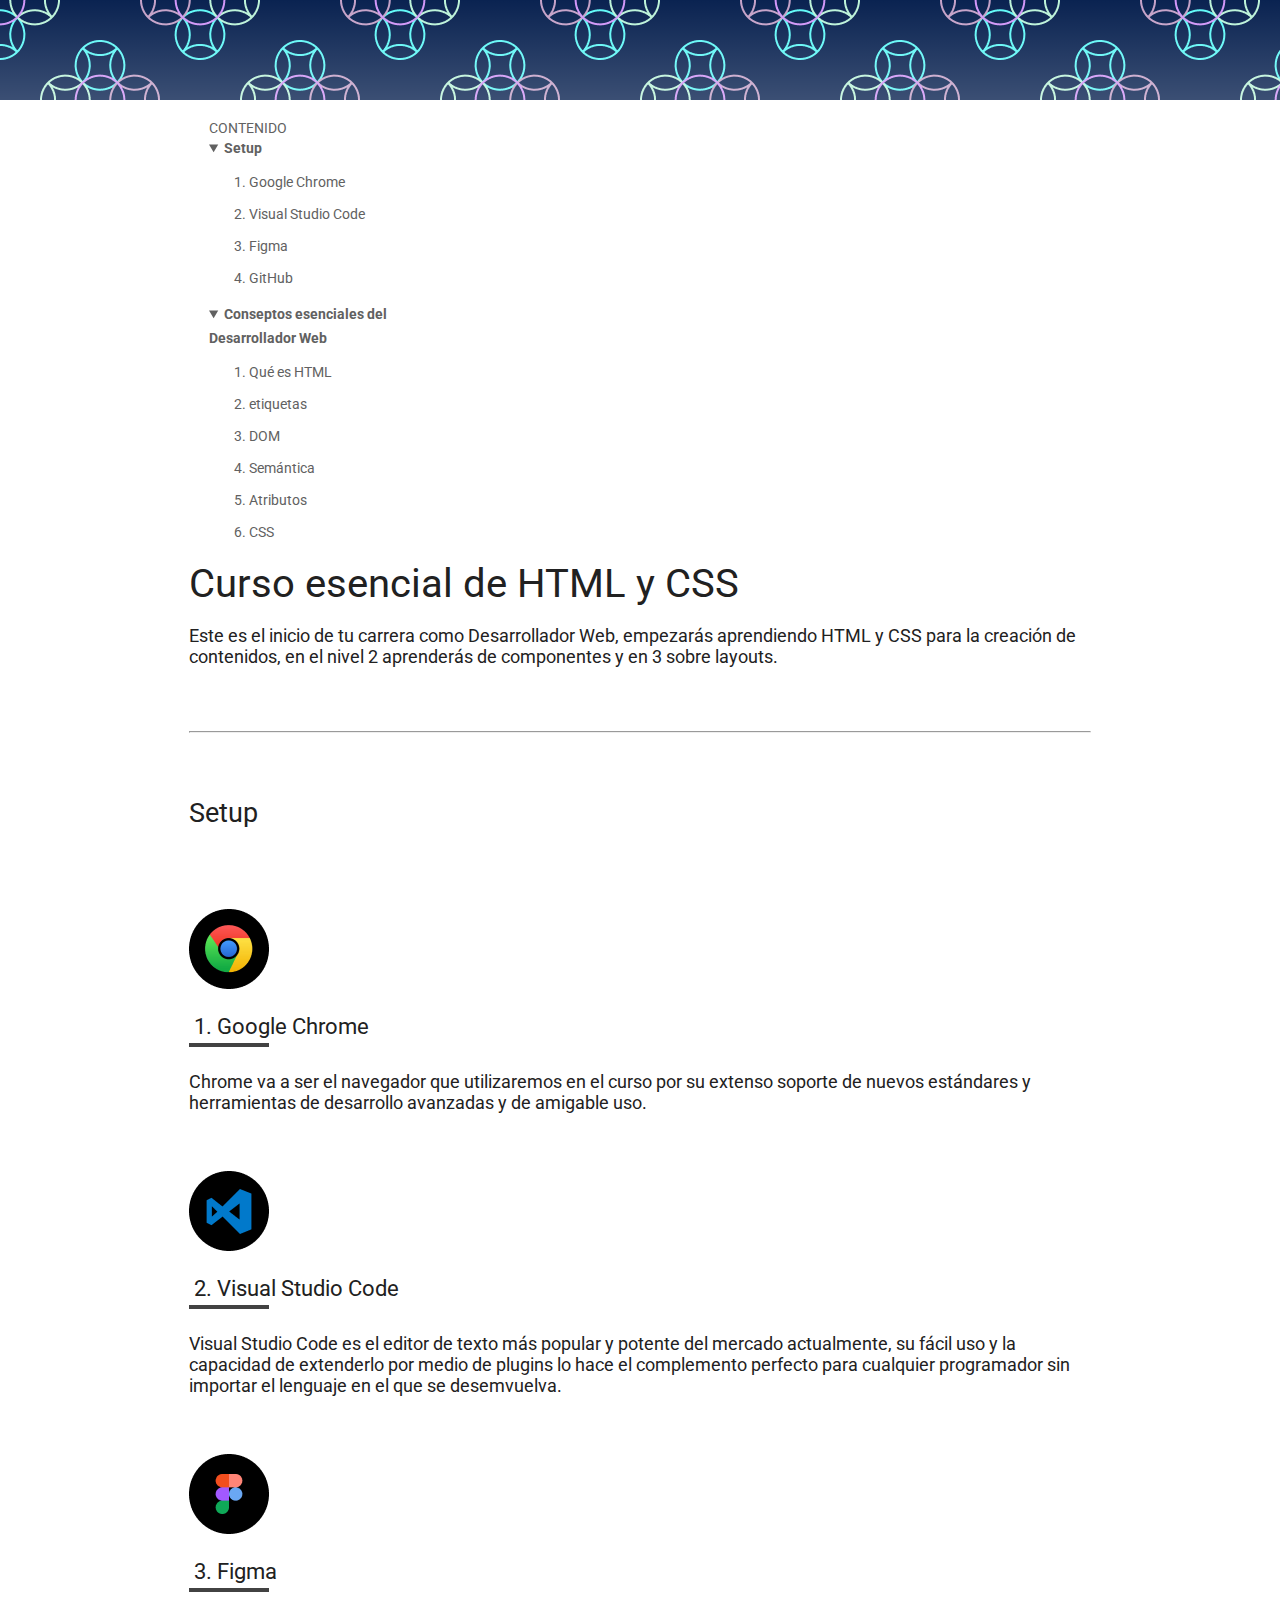
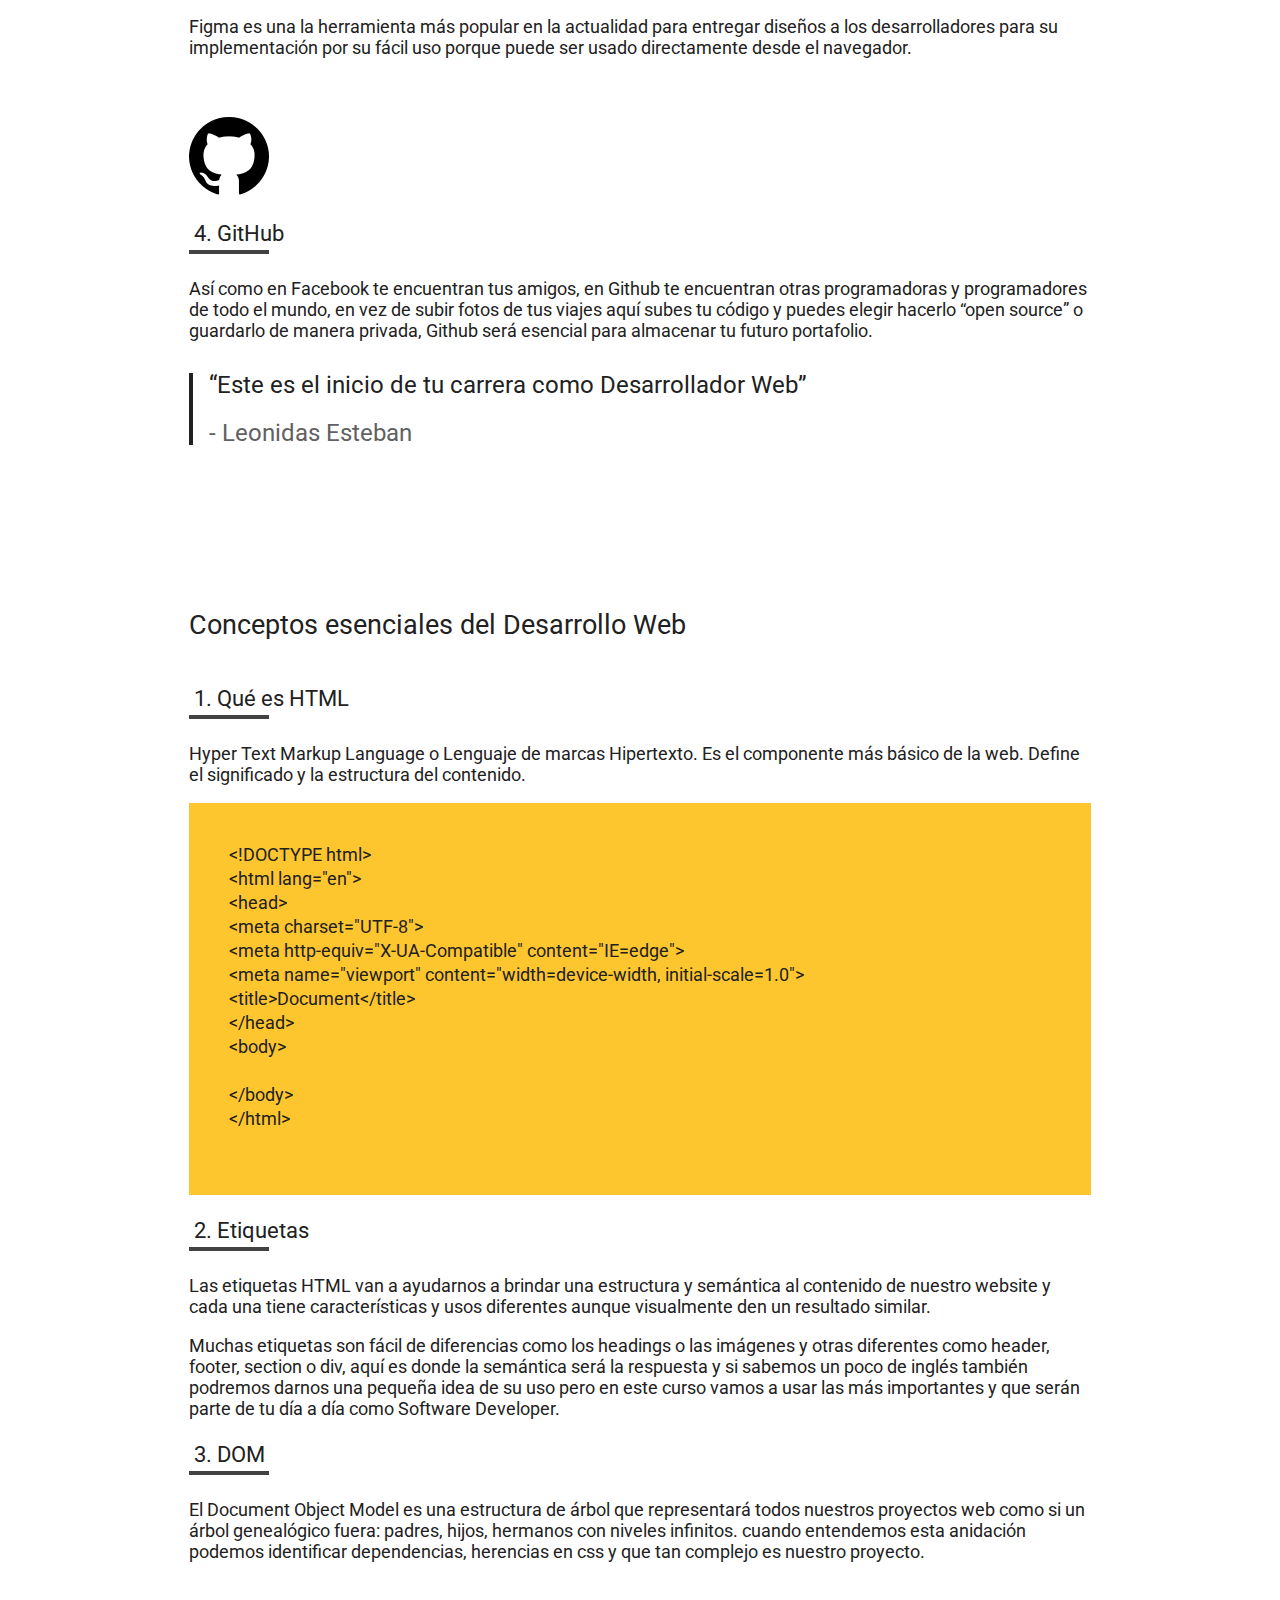
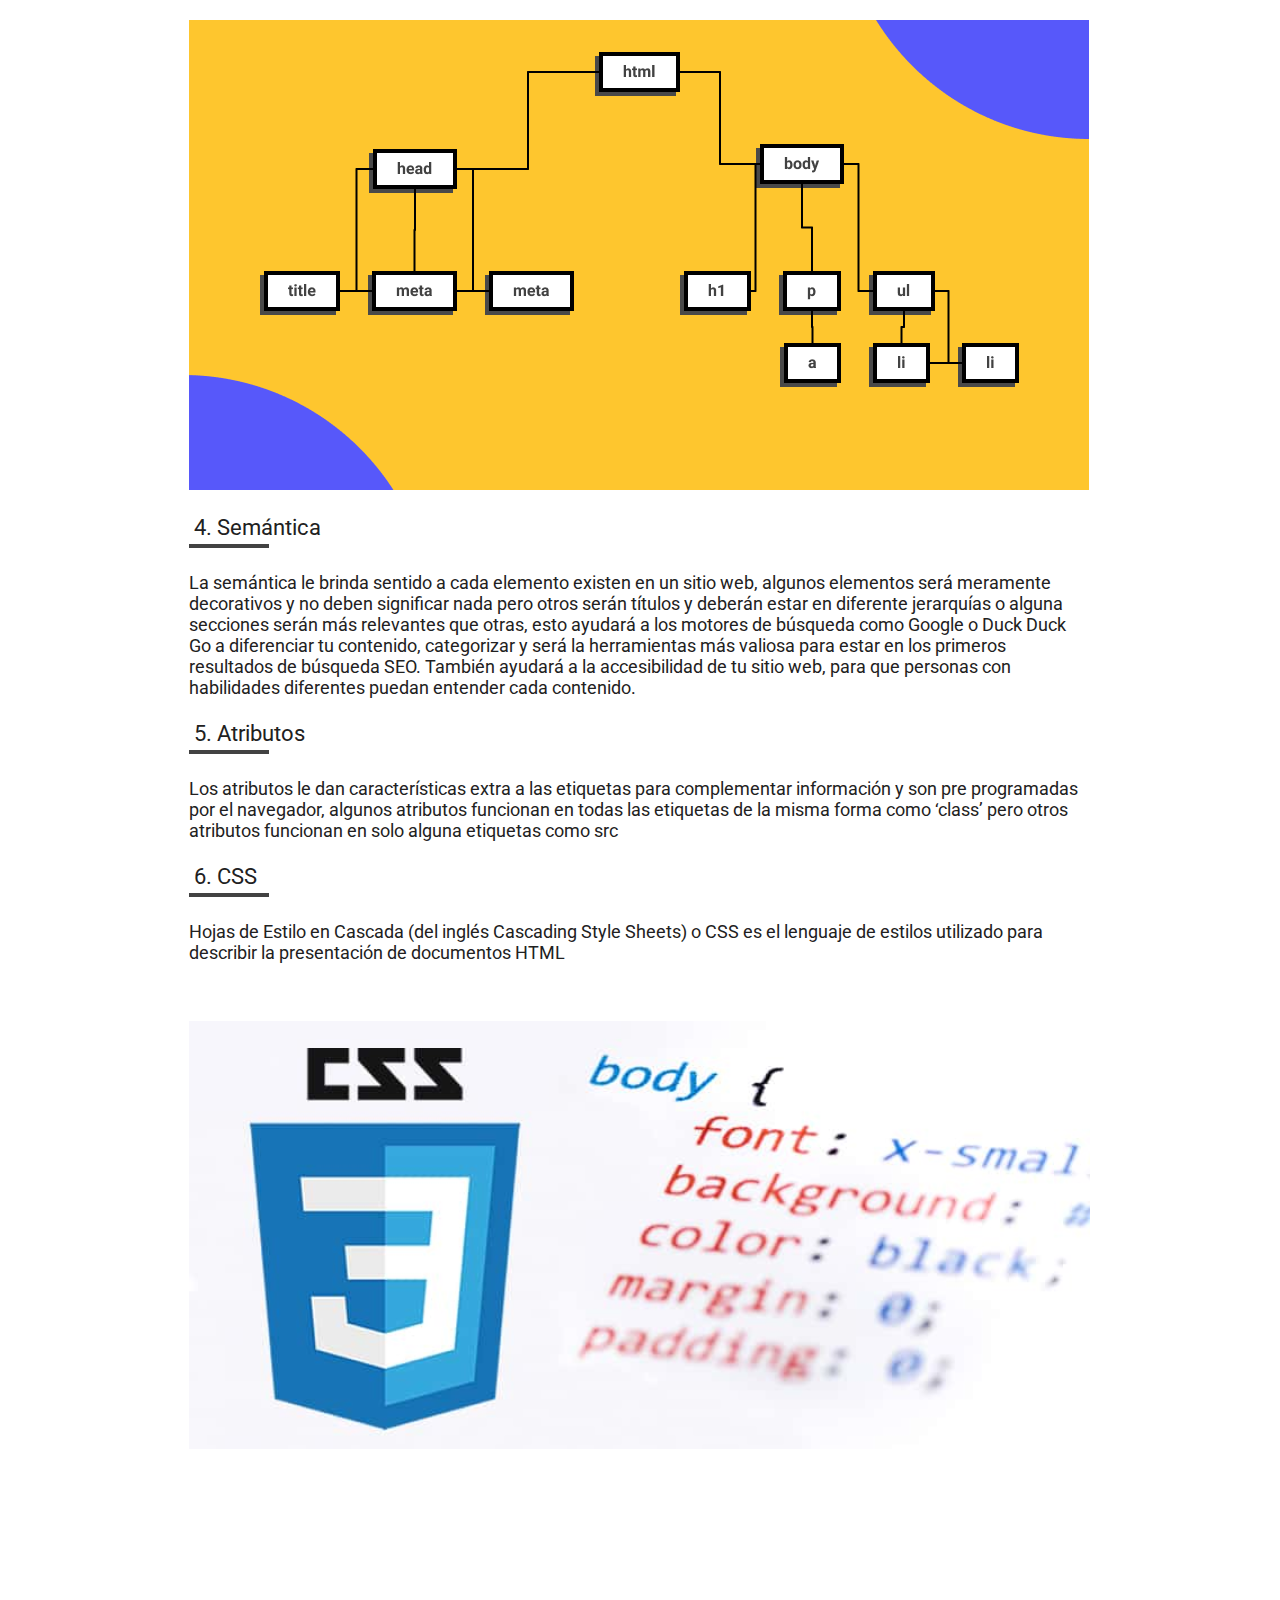
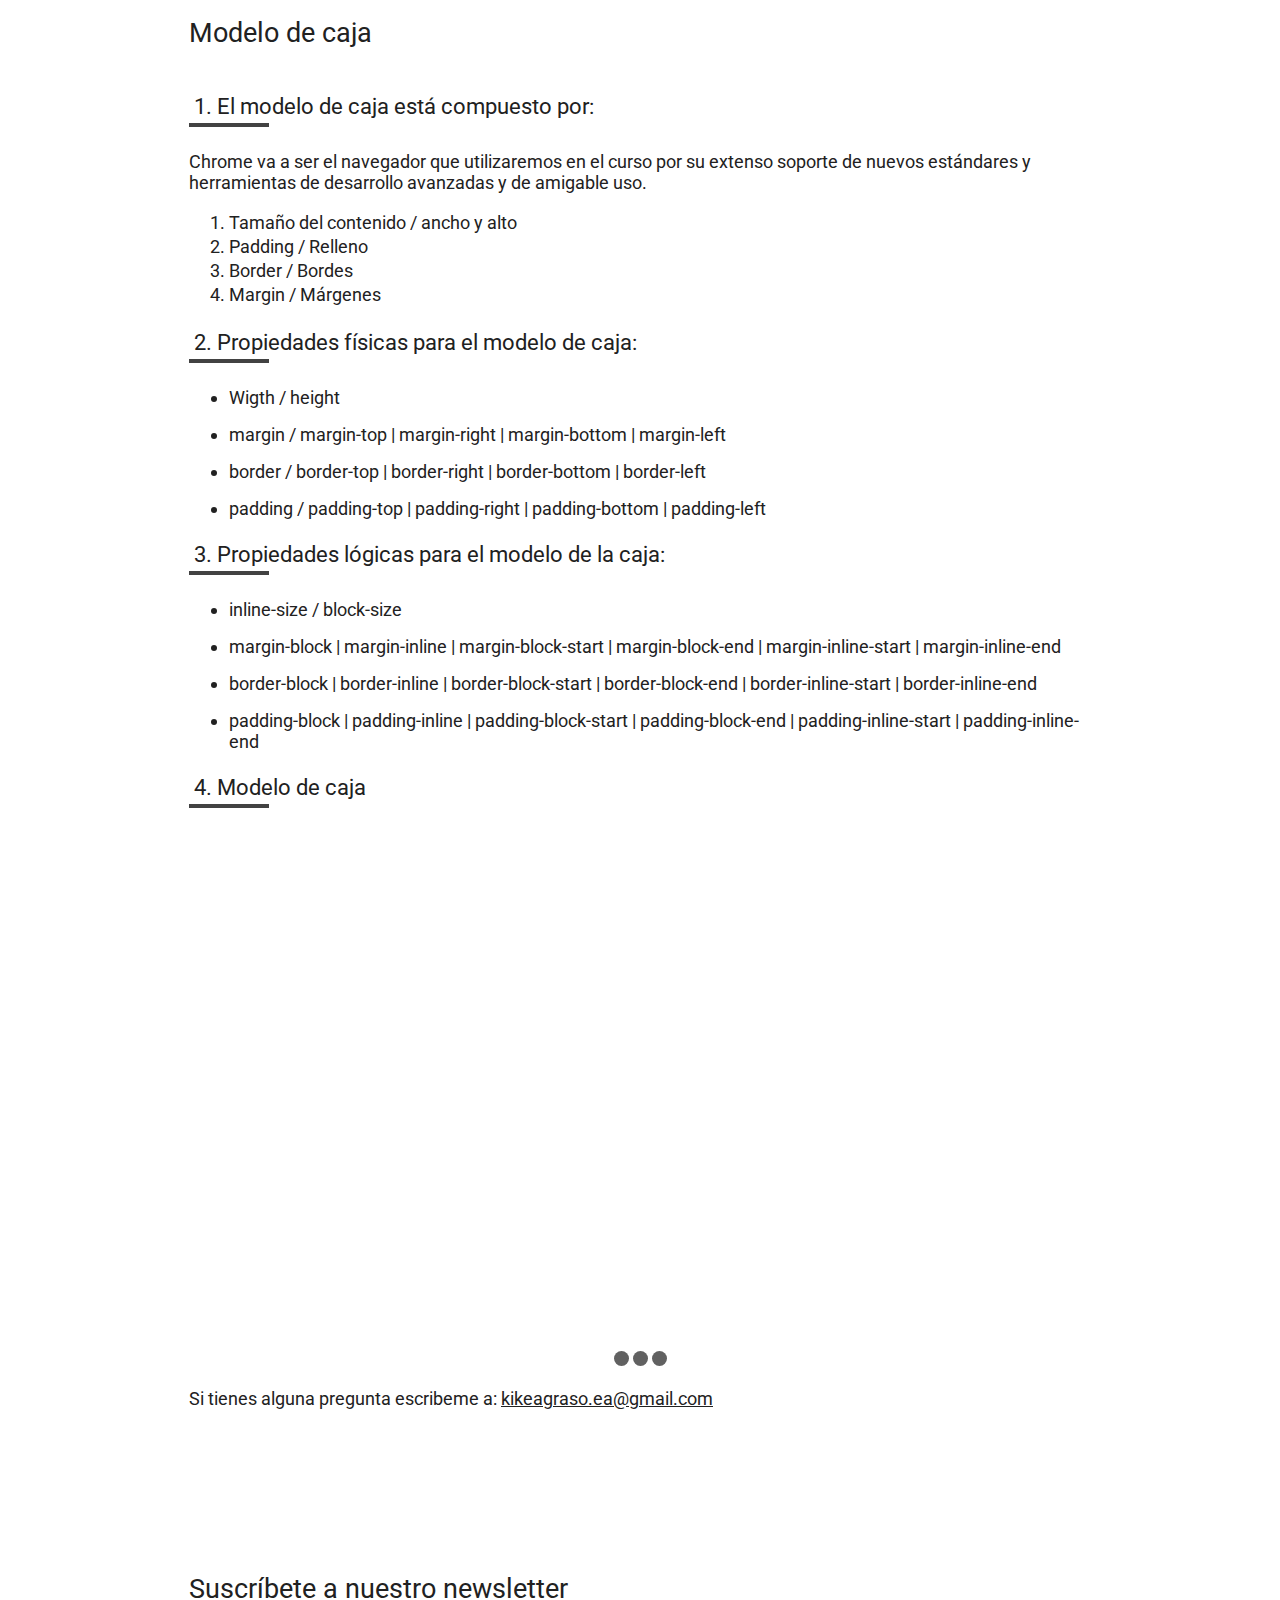
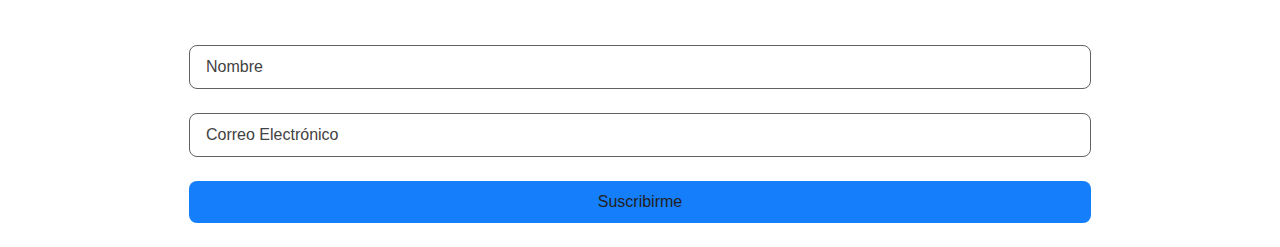
==== commit 19102311: "Responsive desing" ====
--- a/index.html
+++ b/index.html
@@ -104,16 +104,16 @@
                 <hr>
                 <section class="section-content">
                     <h2>Setup</h2>
-                        <img id="google-chrome" src="imagen/gc-l.png" alt="Logo de Google Chrome">
+                        <img id="google-chrome" src="imagen/google-chrome.png" alt="Logo de Google Chrome">
                         <h3>Google Chrome</h3>
                             <p>Chrome va a ser el navegador que utilizaremos en el curso por su extenso soporte de nuevos estándares y herramientas de desarrollo avanzadas y de amigable uso.</p>
-                        <img id="vsc" src="imagen/vsc-l.png" alt="Logo de Visual Studio Code">
+                        <img id="vsc" src="imagen/vsc.png" alt="Logo de Visual Studio Code">
                         <h3>Visual Studio Code</h3>
                             <p>Visual Studio Code es el editor de texto más popular y potente del mercado actualmente, su fácil uso y la capacidad de extenderlo por medio de plugins lo hace el complemento perfecto para cualquier programador sin importar el lenguaje en el que se desemvuelva.</p>
-                        <img id="figma" src="imagen/figma-l.png" alt="Logo de Figma">
+                        <img id="figma" src="imagen/figma.png" alt="Logo de Figma">
                         <h3>Figma</h3>
                             <p>Figma es una la herramienta más popular en la actualidad para entregar diseños a los desarrolladores para su implementación por su fácil uso porque puede ser usado directamente desde el navegador.</p>
-                        <img id="gh" src="imagen/gh-l.png" alt="Logo de GitHub">
+                        <img id="gh" src="imagen/github.png" alt="Logo de GitHub">
                         <h3>GitHub</h3>
                             <p>Así como en Facebook te encuentran tus amigos, en Github te encuentran otras programadoras y programadores de todo el mundo, en vez de subir fotos de tus viajes aquí subes tu código y puedes elegir hacerlo “open source” o guardarlo de manera privada, Github será esencial para almacenar tu futuro portafolio.</p>
                             <blockquote>
